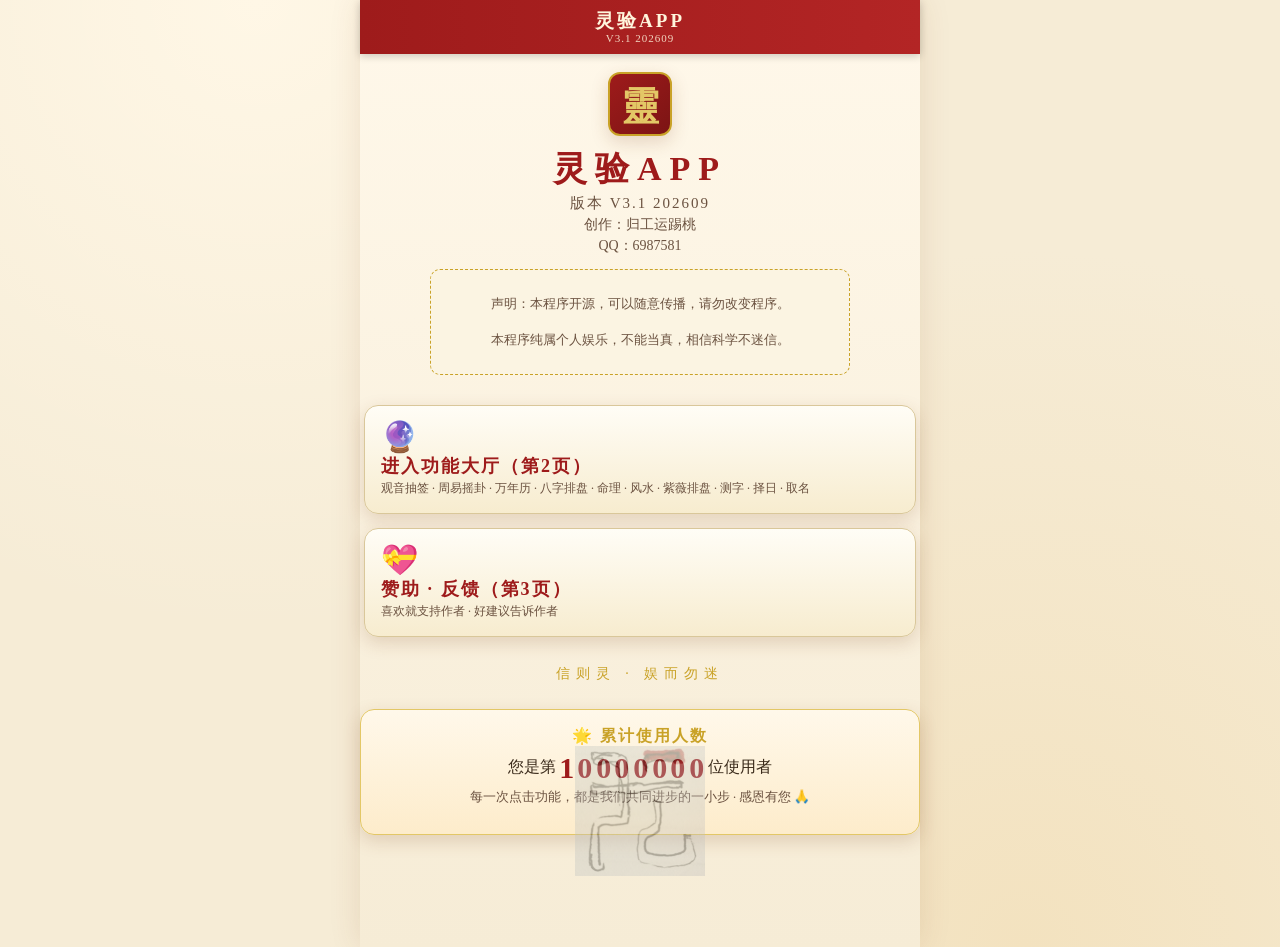
==== lingyan/index.html @ 21f05ee1 "灵验APP" ====
<!DOCTYPE html>
<html lang="zh-CN" data-page-node-id="R9GJBayOviF5pUubC8pe2F">
<head data-page-node-id="6Uo68R7xhlFEXFsrvRFHcG">
  <meta charset="UTF-8" data-page-node-id="VFWRW5Rren2XdkHfxIAUrf" />
  <meta name="viewport" content="width=device-width, initial-scale=1.0, maximum-scale=1.0, user-scalable=no" data-page-node-id="MWIEodSLQfhadAv27OTaqN" />
  <meta name="theme-color" content="#9e1b1b" data-page-node-id="OxRQ9ywtDRUw6JN0R7zweo" />
  <title>灵验APP · V3.1 202609</title>
  <link rel="stylesheet" href="assets/css/style.css" data-page-node-id="58TGpjvWHJhXkTIOGt3rMh" />
  <link rel="stylesheet" href="assets/css/stamp-bg.css" data-page-node-id="0FOnOoLgOIYZCh6yxIAeUY" />
<link rel="manifest" href="manifest.json">
<meta name="apple-mobile-web-app-capable" content="yes">
<meta name="mobile-web-app-capable" content="yes">
<meta name="apple-mobile-web-app-status-bar-style" content="black-translucent">
<meta name="apple-mobile-web-app-title" content="灵验APP">
<link rel="apple-touch-icon" href="apple-touch-icon.png">
<link rel="icon" href="favicon.png">
<meta name="theme-color" content="#9e1b1b">
</head>
<body data-page-node-id="1cqT9sJXPzBuQ4fV6ZqU6h">
  <div id="app" data-page-node-id="w0bhKbccDetU2GNMuxiNX8">
    <!-- 顶部栏 -->
    <header id="topbar" data-page-node-id="QTPLZvcLP59gZkHfVYyPhU">
      <button id="btn-back" class="btn-back" aria-label="返回" data-page-node-id="znnOCNbDF5kJqBuG4AriwX">‹ 首页</button>
      <div class="topbar-title" data-page-node-id="rcVyG1dKrLI74aeJqHBWiJ">
        <span class="app-name" data-page-node-id="Lwgw2lAu8YvbaFnyGyrBWv">灵验APP</span>
        <span class="app-ver" data-page-node-id="qYfrzFxDkhJ73UZtBPTACu">V3.1 202609</span>
      </div>
      <span class="topbar-spacer" data-page-node-id="7UWLnTumS00UWVuah4mVbl"></span>
    </header>

    <!-- ============ 第1页：首页 / 欢迎页 ============ -->
    <section id="page-home" class="page active" data-page-node-id="yDykO1wYJieDZcmb3GIFJP">
      <div class="home-welcome" data-page-node-id="T9jhe5hvxFFjpGbRB9lbx2">
        <div class="home-seal" data-page-node-id="JyhazRlKwOCJ9PaSms2jqp">靈</div>
        <h1 class="home-title" data-page-node-id="hTYe0parPzWaWg6vps5jpE">灵验APP</h1>
        <p class="home-sub" data-page-node-id="bRDsyQHXs0nLHZw2YKUH83">版本 V3.1 202609</p>
        <p class="home-author" data-page-node-id="pCxGq553T61dE8Np5B85FF">创作：归工运踢桃</p>
        <p class="home-qq" data-page-node-id="8eSgHhxBFNz0iCy8DFqilq">QQ：6987581</p>
        <div class="home-declare" data-page-node-id="iaGKZmQmW08c64JDAQdRBy">
          <p data-page-node-id="ZhK1ML0EZtxhJL3t6Wc6qS">声明：本程序开源，可以随意传播，请勿改变程序。</p>
          <p data-page-node-id="KJwkYA55AX0lHpfGJN5MGE">本程序纯属个人娱乐，不能当真，相信科学不迷信。</p>
        </div>
      </div>

      <div class="home-actions" data-page-node-id="sOswnFtYMhvrSzMyBg9xzZ">
        <button class="big-btn" data-page="hall" data-page-node-id="1NEwSWE7yTmHLIFH06ATVR">
          <span class="bi-icon" data-page-node-id="ZUtuKSvglBG01Crw7RzKyO">🔮</span>
          <span class="bi-text" data-page-node-id="zfW38169VWdd5mBGEYueLk">进入功能大厅（第2页）</span>
          <span class="bi-desc" data-page-node-id="4x9xbWj3OpXIDT7hbvaSFX">观音抽签 · 周易摇卦 · 万年历 · 八字排盘 · 命理 · 风水 · 紫薇排盘 · 测字 · 择日 · 取名</span>
        </button>
        <button class="big-btn" data-page="about" data-page-node-id="LWZaIFERmUF5KoCLip0opY">
          <span class="bi-icon" data-page-node-id="Eka0a6GvylUuRH3elQajrc">💝</span>
          <span class="bi-text" data-page-node-id="V1A0edptLRYmAk0CUKdRG7">赞助 · 反馈（第3页）</span>
          <span class="bi-desc" data-page-node-id="5zKRabamvLtjH40RIMyInZ">喜欢就支持作者 · 好建议告诉作者</span>
        </button>
      </div>
      <p class="home-foot" data-page-node-id="8dG4B48IWy4XmrpsNb1UJJ">信则灵 · 娱而勿迷</p>
      <div class="card uc-card" id="user-counter-home-card">
        <div class="uc-title">🌟 累计使用人数</div>
        <p class="uc-line">您是第 <span class="roll" id="user-counter-home">0</span> 位使用者</p>
        <p class="uc-sub">每一次点击功能，都是我们共同进步的一小步 · 感恩有您 🙏</p>
      </div>
    </section>

    <!-- ============ 第2页：功能大厅 ============ -->
    <section id="page-hall" class="page" data-page-node-id="zhTPPxcL50oHXDASWwNcCF">
      <div id="hall-grid" class="hall-grid-wrap" data-page-node-id="scHxRnB09wbIo5mcWAIcU9">
        <h2 class="hall-title" data-page-node-id="gT0vlen4PxiJ81bcIZcXsX">功能大厅</h2>
        <p class="hall-sub" data-page-node-id="PNUTDKL9GlM5X8A30E4sbV">V3.1 202609 · 创作：归工运踢桃</p>
        <div class="module-grid" data-page-node-id="fMLy0oxqVfzO3XU5R0O50x">
          <button class="module-card" data-go="guanyin" data-page-node-id="V14dG7fJ2fdkGEyauIHty3">
            <span class="mc-icon" data-page-node-id="0yOBfL1VRld5Yvs5kLcbN5"><svg viewBox="0 0 64 64" xmlns="http://www.w3.org/2000/svg" aria-label="观音莲花" data-page-node-id="RqegK0XxH9CkRmC2Mni66H"><defs data-page-node-id="85sL1Ig6gy8hGOkoRtZ7te"><radialGradient id="lotusG" cx="50%" cy="50%" r="60%" data-page-node-id="WkyGRfiJmdTjERyiZjH1Rl"><stop offset="0%" stop-color="#ffd1d1" data-page-node-id="6GhZgKqfNhjPH6Bt6LCkYP"/><stop offset="60%" stop-color="#e64141" data-page-node-id="WEDO3zDDY3RNdVGZYJjVyh"/><stop offset="100%" stop-color="#9e1b1b" data-page-node-id="PbO4se13qBwRAwsxJwtRwT"/></radialGradient></defs><!-- 对比底圈，确保在任意卡片背景下都清晰醒目 --><circle cx="32" cy="35" r="29" fill="#fff3e0" stroke="#c9a227" stroke-width="2" data-page-node-id="Mlj3nPpKUWwIOzqaWlprfl"/><!-- 底座荷叶 --><ellipse cx="32" cy="50" rx="22" ry="6" fill="#3a7a3e" stroke="#1f4f23" stroke-width="2" data-page-node-id="0JK6yI5ayAe9Otu6wMkm25"/><!-- 莲花主体（七瓣，深红描边加粗至3） --><g stroke="#7a0d0d" stroke-width="3" stroke-linejoin="round" data-page-node-id="fGFVYJCvhA84aB96Rnbuw6"><path d="M32 46 C20 46 13 36 16 26 C24 31 30 36 32 46 Z" fill="#e23b3b" data-page-node-id="XWuLLnh6j19RdgTSW0mcIR"/><path d="M32 46 C24 48 16 43 14 33 C22 33 29 37 32 46 Z" fill="#e23b3b" data-page-node-id="VvjCL9xPU20WHbuwOzudsE"/><path d="M32 46 C44 46 51 36 48 26 C40 31 34 36 32 46 Z" fill="#e23b3b" data-page-node-id="EkxWCBzKgVUdLvfZdsyHCX"/><path d="M32 46 C40 48 48 43 50 33 C42 33 35 37 32 46 Z" fill="#e23b3b" data-page-node-id="ADpcP0DGD8FDfeFQCJ5f4W"/><path d="M32 46 C25 44 21 34 25 22 C29 28 32 36 32 46 Z" fill="#c0392b" data-page-node-id="ddseiQGcRJm5KBXMi24xbE"/><path d="M32 46 C39 44 43 34 39 22 C35 28 32 36 32 46 Z" fill="#c0392b" data-page-node-id="8MEjpGzgEFx575OTWU6EsE"/><path d="M32 46 C27 42 27 28 32 20 C34 28 34 40 32 46 Z" fill="#a51f1f" data-page-node-id="4kNRca4d95KYsPytRESS2K"/></g><!-- 花心（金点加大更明显） --><circle cx="32" cy="36" r="5" fill="#ffd84a" stroke="#7a5a0d" stroke-width="2" data-page-node-id="g1SX9iwWSm9hx93C93TGFr"/><circle cx="32" cy="36" r="2" fill="#7a0d0d" data-page-node-id="6R1jATMCD5Y7KXfmHkHGcG"/></svg></span>
            <span class="mc-name" data-page-node-id="MptXbu1pRfOGDkjlBSk1MI">观音抽签</span>
            <span class="mc-desc" data-page-node-id="OEJOFKA60QpD7M0V0MNbIo">观音灵签 · 百签诗库</span>
          </button>
          <button class="module-card" data-go="hexagram" data-page-node-id="TkxGqpTVdiVYFGEX6ibfOW">
            <span class="mc-icon" data-page-node-id="r84HKiIS3nV7yYnWUCdTha">☯</span>
            <span class="mc-name" data-page-node-id="258g6nryoMd85Amffkylps">周易摇卦</span>
            <span class="mc-desc" data-page-node-id="OSMsbd0QIlIVlsWKoBQL79">三枚铜钱 · 六爻成卦</span>
          </button>
          <button class="module-card" data-go="calendar" data-page-node-id="KlBSPxKIeBnicHETbV881F">
            <span class="mc-icon" data-page-node-id="ZFUlx4bPybtzeIPzH3UWsp">📅</span>
            <span class="mc-name" data-page-node-id="zgDnPCgsh82HbRa7m3ksK2">万年历·时钟</span>
            <span class="mc-desc" data-page-node-id="0l9jE8Drz7aErjm3Xwx41b">中华万年历 · 北京时 · 黄历</span>
          </button>
          <button class="module-card" data-go="paipan" data-page-node-id="XJm286FsvHsOefqg0bUSsA">
            <span class="mc-icon" data-page-node-id="xOgkzBwppQ3vdPwpAWDXp9">📿</span>
            <span class="mc-name" data-page-node-id="WQRZwjQcisVzFv2Cu0IGdC">八字排盘</span>
            <span class="mc-desc" data-page-node-id="mG3zj4c57fqe7o3BGURQCK">四柱八字 · 五行 · 姓名笔画</span>
          </button>
          <button class="module-card" data-go="bazi" data-page-node-id="J2SAZZHMxpNWb4q8FcndlS">
            <span class="mc-icon" data-page-node-id="TR9xokmOVQBGZClcYQRTZN">📜</span>
            <span class="mc-name" data-page-node-id="BlUzYZU5XqMiEwL8hmCNqa">命理口诀</span>
            <span class="mc-desc" data-page-node-id="9F5u9IaDfcdBoCoj7MJb4H">八字·奇门·相术歌诀</span>
          </button>
          <button class="module-card" data-go="fengshui" data-page-node-id="11OElNxfTAfjPG3yN0AAnH">
            <span class="mc-icon" data-page-node-id="aHzh2c6fFVUWNvtXuEqge2">🏮</span>
            <span class="mc-name" data-page-node-id="8iEuxg5fn21u6zQd6sU2Oq">择日与风水</span>
            <span class="mc-desc" data-page-node-id="1iguCIK9z925MdQKGYZuZm">阳宅·八宅·玄空·克择</span>
          </button>
          <button class="module-card" data-go="ziwei" data-page-node-id="565Lxm55Z1EgzCRQgibHlR">
            <span class="mc-icon" data-page-node-id="ZshWUvZ5NuXPDrCALphsPg">🌟</span>
            <span class="mc-name" data-page-node-id="eYW6DfTuoP6rFFrXw6hMIF">紫薇斗数</span>
            <span class="mc-desc" data-page-node-id="f2HZGJjGfzY1Gbo5r28kpz">十四主星·十二宫·四化</span>
          </button>
          <button class="module-card" data-go="cezi" data-page-node-id="aZL9tPVxnQHGYhk5mRAUoI">
            <span class="mc-icon" data-page-node-id="NiYDS7cEjGXeRxTpw8C56S">🔤</span>
            <span class="mc-name" data-page-node-id="JDLx8uCwMHTglAtjt4Slu7">测字占卜</span>
            <span class="mc-desc" data-page-node-id="WKYmsxMEyD2OPmI53rxR7H">拆字·五行·八法断</span>
          </button>
          <button class="module-card" data-go="luopan" data-page-node-id="zOOEUlEMEXu1MmVPrKVEcC">
            <span class="mc-icon" data-page-node-id="fCQHXmzXDZjFf965FnRZNI"><svg viewBox="0 0 64 64" xmlns="http://www.w3.org/2000/svg" aria-label="罗盘" data-page-node-id="HPvFIgJivIjLsL6AUK39yO"><circle cx="32" cy="32" r="28" fill="#fff3e0" stroke="#c9a227" stroke-width="3" data-page-node-id="ZKWbSNUjTAKgDzl45ArkrZ"/><circle cx="32" cy="32" r="20" fill="none" stroke="#9e1b1b" stroke-width="1.4" data-page-node-id="DEYZMNCGgXpUd0xTIBBbIH"/><line x1="32" y1="6" x2="32" y2="58" stroke="#c9a227" stroke-width="1.2" data-page-node-id="27g9h1nPd1zC047Ga8shZT"/><line x1="6" y1="32" x2="58" y2="32" stroke="#c9a227" stroke-width="1.2" data-page-node-id="zHsdMz9JKzSYHToCXzqdAd"/><polygon points="32,12 28,32 36,32" fill="#c0392b" data-page-node-id="mDhtTAmCV2D47f0loiKtj8"/><polygon points="32,52 28,32 36,32" fill="#2b2b2b" data-page-node-id="VLtr50aiq7OZMDtePyYAF2"/><circle cx="32" cy="32" r="3" fill="#9e1b1b" data-page-node-id="0OeklYplZ4sqhLsEKd6JsQ"/></svg></span>
            <span class="mc-name" data-page-node-id="BmrPQHvLAMW5C4aADWSWrb">罗盘</span>
            <span class="mc-desc" data-page-node-id="fnB9FbA3qvm4hFhBPAwvVu">综合·三合·三元·玄空</span>
          </button>
          <button class="module-card" data-go="luopan-help" data-page-node-id="yIxUIcbTIvqJYp1esTm1ee">
            <span class="mc-icon" data-page-node-id="cNl2BcXvN5bC6xAJt1gqFH">📖</span>
            <span class="mc-name" data-page-node-id="u59qUwaAvidnpF3QtPv7Xo">罗盘说明</span>
            <span class="mc-desc" data-page-node-id="hze9ffsf4w3XJhAgq2HB7f">用法·注意事项·选购</span>
          </button>
          <button class="module-card" data-go="marriage" data-page-node-id="YChpHJxisCdmYNxACATpJo">
            <span class="mc-icon" data-page-node-id="yqTV1LXBzkXGYzLTRltrd9">💑</span>
            <span class="mc-name" data-page-node-id="QRAllBEvzn0mHc93aWB78k">婚配择日</span>
            <span class="mc-desc" data-page-node-id="YzVQVnDOrQ8sh46TaNHuWb">合婚·吉期·克择</span>
          </button>
          <button class="module-card" data-go="babyname" data-page-node-id="5Wc8ghfSFuM8KsGFi9h6cQ">
            <span class="mc-icon" data-page-node-id="YO2BH7JbcamK1SaRnuGhUS">🍼</span>
            <span class="mc-name" data-page-node-id="5ABCVHspjt4TlMmfXfAMRT">宝宝取名</span>
            <span class="mc-desc" data-page-node-id="VyuWAvtWc7rldlQXKFfRtv">八字五行·五格</span>
          </button>
        </div>
        <p class="home-foot" data-page-node-id="V86mrBTIVnFELmjAs9nL1A">信则灵 · 娱而勿迷</p>
      </div>

      <!-- 模块详情（点击卡片后展示） -->
      <div id="hall-modules" hidden data-page-node-id="JOcfpfBnkMoiPE4wCPvX9o">

        <!-- 模块1：观音抽签 -->
        <section id="view-guanyin" class="view" data-page-node-id="IhYAu9zxqspa1Uh5sayvyp">
          <h2 class="view-title" data-page-node-id="XM9CW8l98I2q9e7UXl25GD">观音抽签</h2>
          <button id="btn-author" class="author-lock" title="作者管理（输入密码可导出 / 修改签诗）" data-page-node-id="UfaTuqz9OCjyojnXlzCAD7">🔒 作者</button>
          <div class="guanyin-stage" data-page-node-id="cV7Tm95oPlwCSxkNMCtZ1G">
            <div class="guanyin-figure" id="guanyin-figure" data-page-node-id="utligYXCJpo95Gy6uBdxYR"><!-- 观音画像 --></div>
            <div class="guanyin-tube" data-page-node-id="2BNZOU4LMAXEknaHlo8UCR">
              <div class="tube-canvas" id="tube-canvas" data-page-node-id="4hS4alw7z5soLR7UBZX3Jb"></div>
              <div class="tube-sticks" id="tube-sticks" data-page-node-id="0wicnUAFFX8nTyAyCV4LH2"></div>
            </div>
          </div>
          <div class="guanyin-result" id="guanyin-result" hidden data-page-node-id="lETi8dzlPliI6Lnx9ls553">
            <div class="gr-head" data-page-node-id="fSbul562zFEJmWnkRV5cKv">
              <span class="gr-num" id="gr-num" data-page-node-id="lyoTf18ePKUNxcPcE0aOSW">第 1 签</span>
              <span class="gr-level" id="gr-level" data-page-node-id="qgS17s613WU0u7KIbMgXFJ">上签</span>
              <span class="gr-palace" id="gr-palace" data-page-node-id="5lAHGE1ZZ2ir0gJx7gSLne">子宮</span>
            </div>
            <div class="gr-title" id="gr-title" data-page-node-id="W0DKZ8zzqHiy8jM3AwYGlo"></div>
            <div class="gr-poem" id="gr-poem" data-page-node-id="DiboSnOMvFAvstd67Joy1Q"></div>
            <div class="gr-block" data-page-node-id="raGOe90KEUEM4zACcm50Nw"><span class="gr-label" data-page-node-id="cB3Bwbi9HUwdqFLppouKi3">【诗意】</span><span id="gr-yixiang" data-page-node-id="F0YbzOEVD4JzoWH9LOC5lR"></span></div>
            <div class="gr-block" data-page-node-id="HjPHaX2bWHWadLrfnP94mj"><span class="gr-label" data-page-node-id="DvpMHQlqA9ylmEz8hjz7ck">【解曰】</span><span id="gr-jieyue" data-page-node-id="NTp4EjFbFoRBAGkuEhdAKw"></span></div>
            <div class="gr-block" data-page-node-id="i9xSdl91oyodEpDVuSwo6E"><span class="gr-label" data-page-node-id="15p78f7PSIax4zlU4JdfxL">【典故】</span><span id="gr-allusion" data-page-node-id="nDjvH7yX4fKK88xA3Pt9fW"></span></div>
          </div>
          <div class="guanyin-actions" data-page-node-id="814w0VpN0XmOOQk8F3LlrS">
            <button id="btn-draw" class="btn-primary" data-page-node-id="q5jnIZFreGczFP3st3am7r">🙏 求签（随机出签）</button>
            <button id="btn-guanyin-reset" class="btn-ghost" hidden data-page-node-id="jvvovBWwihR8TE6Tj5qPTl">再求一签</button>
          </div>

          <!-- 作者专属：先输入密码解锁，再导出 / 修改 -->
          <div class="author-login" id="author-login" hidden data-page-node-id="gY0YSjpoFI1V6yHgJDQUQd">
            <span class="al-label" data-page-node-id="JBQRTcwP3zuGXCCoJmmr9K">作者密码</span>
            <input id="author-pwd" type="password" placeholder="请输入作者密码" autocomplete="off" data-page-node-id="C59Q1N7Ya7EkdgIlvx20TO" />
            <button id="btn-author-login" class="btn-primary" data-page-node-id="ul1mJICR0MyA1Ek0TnVbzs">进入</button>
            <button id="btn-author-cancel" class="btn-ghost" data-page-node-id="psPMw9IX3o4NTqbsWPLO9u">取消</button>
            <div class="al-msg" id="author-login-msg" data-page-node-id="nacbqGlztVvMWgbGQYYw3N"></div>
          </div>

          <div class="author-panel" id="author-panel" hidden data-page-node-id="k7u9VhxuRD9y17LK5ma4TG">
            <div class="ap-title" data-page-node-id="IdzZo7oFFVf4fla92BfDs5">🔐 作者管理（签诗库导出 / 修改）</div>
            <div class="ap-row" data-page-node-id="DougucXpax6UmfFqn7zyBt">
              <button id="btn-export-js" class="btn-ghost" data-page-node-id="cVuZsDP3dhNklZi6WDtf2A">导出签诗库(.js)</button>
              <button id="btn-export-json" class="btn-ghost" data-page-node-id="0HlMNmvbt5Mg8sxraNVPmx">导出签诗库(.json)</button>
            </div>
            <div class="ap-divider" data-page-node-id="qvUGA0EHMAx1iAajoE47Sp">— 修改某一签 —</div>
            <div class="ap-row" data-page-node-id="hdtnlP8gcfBChvBhJ26PEr">
              <label data-page-node-id="DEiD7CWE3VZtufR9oyTpAQ">签号</label>
              <select id="edit-num" data-page-node-id="UMoEbontJcK0q8GO25XHLs"></select>
            </div>
            <div class="ap-grid" data-page-node-id="49hwS94fds9Wuk5bwYGAav">
              <div data-page-node-id="wFtZn7NScyXH0RxPY8Vopk"><label data-page-node-id="yH6xCBYtUm9RjIsNgmL8rJ">吉凶</label><input id="edit-level" type="text" data-page-node-id="2p8UYUzt3IHQ5Cl99T3rKE" /></div>
              <div data-page-node-id="CbIhKyPyhxGY6HsyMfcRMS"><label data-page-node-id="J01BidJ2ysf8szNmvh9SaD">宫位</label><input id="edit-palace" type="text" data-page-node-id="tGkv51SvS1gZkpCiUmMgED" /></div>
              <div data-page-node-id="pP7F5mCkQIHRtiyebtnwru"><label data-page-node-id="hrNqsF4WxkQpd5QPCMigVA">标题/典故名</label><input id="edit-title" type="text" data-page-node-id="UQnq4h9rywluSyT7Zd7aJl" /></div>
            </div>
            <div class="ap-row" data-page-node-id="gsEnvf6Z0gHC2uVTc5Oyoo"><label data-page-node-id="vy78dkHAWknHmxi6XNgqcv">签诗（每行一句，共四句）</label></div>
            <textarea id="edit-poem" rows="4"></textarea>
            <div class="ap-row" data-page-node-id="nGyTpyAhJnKyQVmF1INkoi"><label data-page-node-id="ijkcq6ufgWZa5B6rHPWfdk">诗意</label><input id="edit-yixiang" type="text" data-page-node-id="MnwxCtlLXsXWeJ7dOyyQGe" /></div>
            <div class="ap-row" data-page-node-id="vi0jSS0JQm820QV9W9DEY2"><label data-page-node-id="ceAWyNXeop9sTcuEmlPHDD">解曰</label><input id="edit-jieyue" type="text" data-page-node-id="9dvTwlPvEekEvZ5tnJvlsv" /></div>
            <div class="ap-row" data-page-node-id="5zLEkiz0hZMKh6ISZ2Nx5E"><label data-page-node-id="lMVxoDZ7r65L70lkyCZEz1">典故</label><input id="edit-allusion" type="text" data-page-node-id="3ofbvrIVnpfCkt2n6gkLUt" /></div>
            <div class="ap-row" data-page-node-id="6vodcuQ6c4QrkFZ5YbNF3e">
              <button id="btn-save-edit" class="btn-primary" data-page-node-id="BceG4aaUQ0j6U0rGhy5fML">保存此签修改</button>
              <button id="btn-reset-edit" class="btn-ghost" data-page-node-id="rI45xjYpb2gqEbVsf8Tn55">重置全部修改</button>
            </div>
            <div class="ap-msg" id="edit-msg" data-page-node-id="OBOK93yLLC9LdnEQpWTf5r"></div>
            <p class="ap-tip" data-page-node-id="t8ui59xGMvIh2dyjBRw3T0">修改仅保存在本机浏览器（localStorage），不会改动原始程序文件。重新求签即生效。</p>
          </div>

          <p class="hint" data-page-node-id="NN2NoUBbYsriYjSwo0FIrj">点击按钮，随机从签筒跳出一支签，匹配百签诗库。纯属娱乐，切勿当真。</p>
        </section>

        <!-- 模块2：周易摇卦 -->
        <section id="view-hexagram" class="view" data-page-node-id="0GHodpAk1HArp8YXHrT3Zn">
          <h2 class="view-title" data-page-node-id="ZG7vfGQ71LviVCdaGe1Ha8">周易摇卦</h2>
          <div class="hex-top" data-page-node-id="3wo55l08EWSD825VeaavJ1">
            <div class="hex-bagua" id="hex-bagua" data-page-node-id="qxKLMOUtFrBWC7JzMTq5F5"><!-- 八卦图 --></div>
          </div>
          <div class="hex-body" data-page-node-id="porAj5gCHWo82lKaCz3AUw">
            <div class="hex-left" data-page-node-id="sr8Gp2ZUHYbobK3AWyNCR0">
              <p class="hex-subtitle" data-page-node-id="y7CQo1FFYUtpWYw8pcCkJs">摇钱成爻</p>
              <div class="coin-area" id="coin-area" data-page-node-id="uq7abHl5nR0ru8rbLYdVlQ">
                <div class="coin" data-i="0" data-page-node-id="lXNvfP1Gv66e1WVW13LiVm"></div>
                <div class="coin" data-i="1" data-page-node-id="D7NZeBoSrLvZIHeuDbhIwt"></div>
                <div class="coin" data-i="2" data-page-node-id="tkupw4TDekIEA5KOyyzqAw"></div>
              </div>
              <button id="btn-cast" class="btn-primary" data-page-node-id="UzLUIzlxK7cTC2XO2RCGFG">掷铜钱（第 <span id="cast-count" data-page-node-id="62kR0Sa6KlrWbNtQIFCthY">1</span>/6 爻）</button>
              <p class="hex-castinfo" id="cast-info" data-page-node-id="0IEcmJQiY29pgLOcTxBZs5">已得 0 爻</p>
            </div>
            <div class="hex-right" data-page-node-id="5f6KQTsvOGx8U0jen1ma30">
              <p class="hex-subtitle" data-page-node-id="WN8CqMV245LHgN1O40ZFG4">本卦（自下而上）</p>
              <div class="hex-draw" id="hex-draw" data-page-node-id="ihA1EG2FJAGjGMIM0EcO3t"><!-- 逐爻绘制 --></div>
            </div>
          </div>
          <div class="hex-result" id="hex-result" hidden data-page-node-id="u0QvJ76Gvg2aL5X2VGuHtU">
            <div class="hr-head" data-page-node-id="4FGOEPKXkC1XjccPOlZh2t">
              <span class="hr-name" id="hr-name" data-page-node-id="vFgW2mpbZCA9MwCAdvga1e"></span>
              <span class="hr-code" id="hr-code" data-page-node-id="ffr4wDMcKaT8sEghNFNANW"></span>
            </div>
            <div class="hr-guaci" data-page-node-id="Edvo0GgUuiiK6gVuG8hOTf"><span class="gr-label" data-page-node-id="RPtcPwWDVqhSkUmN0kODQi">【卦辞】</span><span id="hr-guaci" data-page-node-id="q4vmoMI2JpWAyXgprCyMDo"></span></div>
            <div class="hr-yao" id="hr-yao" data-page-node-id="Bm94jHsRCu9UGjkFrdqBbh"></div>
            <div class="hr-baihua" id="hr-baihua" data-page-node-id="5OfLYUneNrB6DrdOiOtUjI"></div>
          </div>
          <div class="hex-actions" data-page-node-id="KBuVpJzUQK39p6GHUFJFEA">
            <button id="btn-hex-reset" class="btn-ghost" hidden data-page-node-id="vYO982EqTqrHptjDgdT1BW">重新摇卦</button>
          </div>
          <p class="hint" data-page-node-id="QZTfh1zbW4ZpMYL09ZPzQp">每掷一次得 1 爻，自下而上共 6 爻成一卦，自动匹配六十四卦释义。娱乐参考。</p>
        </section>

        <!-- 模块3：万年历·时钟 -->
        <section id="view-calendar" class="view" data-page-node-id="LZNwxz06moZniPV2pLch1j">
          <h2 class="view-title" data-page-node-id="CAvwhxDRTPgqAnGGv76QZb">万年历 · 数字时钟</h2>
          <div class="clock-card" data-page-node-id="TeuyubaWMR2wjjiSoCGKkX">
            <div class="clock-time" id="clock-time" data-page-node-id="uZxZgeWV3KH826SIVrHwFa">--:--:--</div>
            <div class="clock-date" id="clock-date" data-page-node-id="Ol6LGJG2GEGgC6p4OlFOFO">----年--月--日</div>
            <div class="clock-week" id="clock-week" data-page-node-id="ZZlA6QvPVOQcT2KzAN0g7A"></div>
            <div class="clock-beijing" id="clock-beijing" data-page-node-id="piFSu5NLoScW3fUALh44Oo">北京时间</div>
            <div class="clock-set" data-page-node-id="u1RDMgRmHHWDfMHAyVtC78">
              <label class="switch" data-page-node-id="tRlMcKlnu1RMmw8yBZiuqn">
                <input type="checkbox" id="clock-auto" checked data-page-node-id="uUlyJEgwIohr4PDtMX5eV7" />
                <span data-page-node-id="BtzAK3IUpe5R89AmeU4ydN">自动对准北京时间</span>
              </label>
              <div id="clock-manual" class="clock-manual" hidden data-page-node-id="kAE07tZJ4T7zCIv8nyrIv1">
                <input type="datetime-local" id="clock-input" data-page-node-id="3juuEkPQ5Js1jaxVpjdgqo" />
                <button id="btn-clock-apply" class="btn-ghost" data-page-node-id="jpBSTkx9ovFjrPEUF9pAG7">应用手动时间</button>
              </div>
            </div>
          </div>

          <div class="cal-card" data-page-node-id="VlBVihRjGqau1DIgcnMTSE">
            <div class="cal-head" data-page-node-id="nsFe0L61IgIFnb3Z3hYQsZ">
              <button id="cal-prev" class="btn-circle" data-page-node-id="HiWmK1aZBZAXNGvk4Cqaqo">‹</button>
              <div class="cal-title" id="cal-title" data-page-node-id="QVoy0VNijDWgeAKejj4DuJ">----年--月</div>
              <button id="cal-next" class="btn-circle" data-page-node-id="E0urRTiC2IE4ZI3gN5EFI0">›</button>
            </div>
            <div class="cal-weekdays" data-page-node-id="xFJ50hJ95x9El7mFlHP45B">
              <span data-page-node-id="O1FJzwsrYqZ5E8umubEOpr">日</span><span data-page-node-id="QGKJxZywqioL9wKU4bZHiF">一</span><span data-page-node-id="rbAbCgZSlBYGlcjdqkhVH7">二</span><span data-page-node-id="D2VIm4r6wfIR7yqwBCB5uC">三</span><span data-page-node-id="pz14sL6Ihcc8n0VSj287B9">四</span><span data-page-node-id="5zQ3rkvaiuoVAb6qnGonBn">五</span><span data-page-node-id="yFveDBBlSswNIVpTHFJUjM">六</span>
            </div>
            <div class="cal-grid" id="cal-grid" data-page-node-id="F8eXxCHW323pbLTW8dl66U"></div>
            <div class="cal-detail huangli" id="cal-detail" data-page-node-id="dMhGCeresLQsJqYyjunGqZ">点击某一天，查看当日黄历（宜 / 忌 / 冲煞 / 方位）</div>
            <button id="cal-today" class="btn-ghost" data-page-node-id="qpz7C8ugC9hqw8OCtok2Od">回到今天</button>
          </div>
        </section>

        <!-- 模块：八字排盘（新增） -->
        <section id="view-paipan" class="view" data-page-node-id="AzCDWIuFF4RH2oZ1IicQx5">
          <h2 class="view-title" data-page-node-id="JLDiDC9BRsdF44aU1zbWZ8">八字排盘 · AI测算</h2>
          <div class="paipan-form" data-page-node-id="MMq1gAGY0F0G6YEglHHvXo">
            <div class="pp-row" data-page-node-id="iDOrXrD2Xat61DAJBTXk9f">
              <label data-page-node-id="t5SDmFN9HQlYQ5wupOqaI5">姓名</label>
              <input id="pp-name" type="text" placeholder="请输入姓名，如：归工运" maxlength="12" data-page-node-id="dk6GGv2GHWymCrG2nqSJy9" />
            </div>
            <div class="pp-row" data-page-node-id="roRbEhfjpOja14Vk2iQGAp">
              <label data-page-node-id="9R3xgvjgUIOwwulrWwzdsh">出生时间</label>
              <input id="pp-birth" type="datetime-local" data-page-node-id="xXjO8PXaHSXkbYSTLtRuOk" />
            </div>
            <div class="pp-row" data-page-node-id="4aMN6HOkOsUqUfVKEiGjL5">
              <label data-page-node-id="e9J1WeADdtEnpWBJgPLhir">性别</label>
              <select id="pp-sex" data-page-node-id="164tjYM8Z75J3ErkMDPIg7">
                <option value="男" data-page-node-id="kAApGTAmb41GZYBcACZgWU">男</option>
                <option value="女" data-page-node-id="lFDDJHSfYTrT5T1Ie0Xcyb">女</option>
              </select>
            </div>
            <button id="pp-go" class="btn-primary" data-page-node-id="5OWQEuOQSfjFtd1nociwSP">🔮 AI 测算</button>
          </div>
          <div class="paipan-result" id="pp-result" hidden data-page-node-id="1UspnKWbGalPPAwPOqRm8G"></div>
          <p class="hint" data-page-node-id="eUIZCvfoQmwO2X9WcSDtfT">四柱八字依据出生时间推算，姓名笔画由输入字逐字统计。结果仅供娱乐参考，请相信科学、不迷信。</p>
        </section>

        <!-- 模块4：命理口诀 -->
        <section id="view-bazi" class="view" data-page-node-id="xEC0uEtup9d5cItcjZ2mqC">
          <h2 class="view-title" data-page-node-id="jgrGwYhykCfcZYgzwrKbVD">命理口诀歌诀</h2>
          <div class="tabs" id="bazi-tabs" data-page-node-id="lpQiBEXMV0gwKoQST9IhEH"></div>
          <div class="tab-body" id="bazi-body" data-page-node-id="fEzXo5XjVWi0y8HdGGabHt"></div>
          <p class="hint" data-page-node-id="4RlNDe8RLYtwPEdZClHY48">本栏目为传统术数口诀收藏，仅供文化娱乐参考，请相信科学、不迷信。</p>
        </section>

        <!-- 模块5：择日与风水 -->
        <section id="view-fengshui" class="view" data-page-node-id="ODhumYtF0ey99UFCz7jFrv">
          <h2 class="view-title" data-page-node-id="C2GkAusfp11CDmimB0wl0n">择日与风水</h2>
          <div class="tabs" id="fengshui-tabs" data-page-node-id="dSYRAm98U9tuNNuFMB8Pzq"></div>
          <div class="tab-body" id="fengshui-body" data-page-node-id="hVgo1qZKYy4m4owNH7Z7vG"></div>
          <p class="hint" data-page-node-id="JRTO3MUGmbIf84LR03CzHH">本栏目为阳宅风水传统歌诀收藏，仅供文化娱乐参考，请相信科学、不迷信。</p>
        </section>

        <!-- 模块6：紫薇斗数排盘 -->
        <section id="view-ziwei" class="view" data-page-node-id="eLhHzeLCOAPeKAxinXSe5v">
          <h2 class="view-title" data-page-node-id="QRqGm7gV23HrPCYzBdhg9N">紫薇斗数 · 排盘</h2>
          <div class="paipan-form" data-page-node-id="zGHtuOQxifnwcz11cjoNVW">
            <div class="pp-row" data-page-node-id="m6163r51nhLjvF41WnwLDL">
              <label data-page-node-id="ZRGxSGxOiabeJLANGGl0IK">姓名</label>
              <input id="zw-name" type="text" placeholder="请输入姓名，如：归工运" maxlength="12" data-page-node-id="LInEUG5CmrLChzfRIALWAR" />
            </div>
            <div class="pp-row" data-page-node-id="ruNGzZIWQQ10aM5GmD1Mol">
              <label data-page-node-id="M0Ncpiv3QQfBE5c60uDjEq">性别</label>
              <select id="zw-sex" data-page-node-id="7AmopU3vZFWmq5q3tHA20p">
                <option value="男" data-page-node-id="63ENBHbL2WeZF1uc9LnofN">男</option>
                <option value="女" data-page-node-id="0ebHAcs6FRI6elfHnNByEi">女</option>
              </select>
            </div>
            <div class="pp-row" data-page-node-id="rrRNcwPYJF9om2IPOxedp9">
              <label data-page-node-id="0aOTlCfzCW1B7QNhgMUCih">出生时间</label>
              <input id="zw-birth" type="datetime-local" data-page-node-id="wM6ctHtyxbS7Zh25jEnTxV" />
            </div>
            <button id="zw-go" class="btn-primary" data-page-node-id="ugGknOA8V1wBobisSkPj8i">🔮 紫微排盘</button>
          </div>
          <div class="paipan-result" id="zw-result" hidden data-page-node-id="OztA1WvVKO3EQRFPAdGsFF"></div>
          <p class="hint" data-page-node-id="yzVBYSMYhpou1N1E0hExkY">依据传统安星诀排盘：定命宫、起五行局、布十四主星、飞年干四化。仅供文化娱乐参考，请相信科学、不迷信。</p>
        </section>

        <!-- 模块7：测字占卜 -->
        <section id="view-cezi" class="view" data-page-node-id="2LXCYfLDDEtRBmrhnRlbOK">
          <h2 class="view-title" data-page-node-id="xHcml8iBAR739B3TvnUdXC">测字占卜</h2>
          <div class="paipan-form" data-page-node-id="mFmBeidJJ8B2J6P6yz4kJs">
            <div class="pp-row" data-page-node-id="LGiAuhkcEDZe249gToI8AF">
              <label data-page-node-id="IbwDQPebmMBCo8HxdzCRrX">所测之字</label>
              <input id="cz-char" type="text" placeholder="请写一个汉字，如：福" maxlength="2" data-page-node-id="js6GqCZYPwh0a1sdTlarXx" />
            </div>
            <button id="cz-go" class="btn-primary" data-page-node-id="HTOEpX3u4yL4ZRRpJf58L2">🔮 拆字测算</button>
          </div>
          <div class="paipan-result" id="cz-result" hidden data-page-node-id="1EtiGFuhH9OuyqXPL99sR2"></div>
          <p class="hint" data-page-node-id="UsfBajJ03TYiUNcDI0hwss">古典测字以「观梅、装头、接脚、穿心、包笼、破解、添笔、减笔」八法析象。仅供文化娱乐参考，请相信科学、不迷信。</p>
        </section>

        <!-- 模块8：罗盘 -->
        <section id="view-luopan" class="view" data-page-node-id="77d40LisvoiVA1NcL6rejx">
          <h2 class="view-title" data-page-node-id="4Fmawyg0wPdkQR49Ok3QMm">罗盘</h2>
          <div class="lp-wrap" id="lp-wrap" data-page-node-id="4h8dnCbcT5eS9SKmxvqGnU"><!-- 罗盘由 module-luopan.js 注入 --></div>
        </section>

        <!-- 模块9：罗盘说明 -->
        <section id="view-luopan-help" class="view" data-page-node-id="kD8PKGZQCjBH6AR3ntn3IJ">
          <h2 class="view-title" data-page-node-id="SmgMPosnW1EnUBkwPb0ntT">罗盘说明</h2>
          <div class="lphelp-wrap" id="lphelp-wrap" data-page-node-id="LbHVgpNH4gQzj7KG5S6fQY"><!-- 由 module-luopan-help.js 注入 --></div>
        </section>

        <!-- 模块10：婚配择日 -->
        <section id="view-marriage" class="view" data-page-node-id="CpqVPQYXR2mdzBaCJBeCNa">
          <div class="marriage-wrap" id="marriage-wrap" data-page-node-id="DQqQVGX8vIOQvCOqflsO4t"><!-- 由 module-marriage.js 注入 --></div>
        </section>

        <!-- 模块11：宝宝取名 -->
        <section id="view-babyname" class="view" data-page-node-id="keqCNzvbjilJ2uHMUD5P0F">
          <div class="babyname-wrap" id="babyname-wrap" data-page-node-id="WLsCbNHM3E0DtbVVTXHZT7"><!-- 由 module-babyname.js 注入 --></div>
        </section>

      </div>
    </section>

    <!-- ============ 第3页：赞助 · 反馈 ============ -->
    <section id="page-about" class="page" data-page-node-id="ID4xFuT40AS6OMnIDiyLsV">
      <h2 class="view-title" data-page-node-id="BfFaIosgOI8FVmGAe2Xx8A">赞助 · 反馈</h2>

      <!-- 喜欢赞助支持（引用儿童AI伴读精灵） -->
      <div class="card" data-page-node-id="Q9inFls4Dmx4tjEVj5wsfG">
        <div class="elf" data-page-node-id="bTYyAISXaYuzdJ1CoYpRjy">💝</div>
        <p style="font-size:15px;line-height:2" data-page-node-id="07b10MKHkA5Y31rbLPIkas">
          如果这个小应用给你带来了乐趣，欢迎请作者喝杯茶～<br data-page-node-id="C0Z1E4T91rJdquI5AXDGBE">
          你的支持是作者继续做免费开源小工具的最大动力！
        </p>
      </div>
      <div class="card" data-page-node-id="A20e7NawzN7iklCCVWDXny">
        <h2 data-page-node-id="7MKCFwAG70pceMzdu0Q3Ie">选择心意金额</h2>
        <div class="row" id="sponsor-amounts" data-page-node-id="xw2XfLh1kT2dCeWuD47pDP">
          <button class="btn ghost amt" data-v="1" data-page-node-id="CdttL9NpnHeXzywTzM3ykp">¥1</button>
          <button class="btn ghost amt" data-v="5" data-page-node-id="EertTFoPwMWovy3ZemgYkq">¥5</button>
          <button class="btn ghost amt" data-v="10" data-page-node-id="n0bhwMMBiatlEQWXjH2afU">¥10</button>
          <button class="btn ghost amt" data-v="50" data-page-node-id="JUuyb6thzxVcSLDAy3nu1d">¥50</button>
          <button class="btn ghost amt" data-v="100" data-page-node-id="n6gSrCq2hJBDl0pxsLDZ4q">¥100</button>
        </div>
        <div class="row" style="margin-top:14px;align-items:center" data-page-node-id="CeiOmah2WYluJFyJUJEaYa">
          <label style="margin:0;white-space:nowrap" data-page-node-id="IVKjmoTYvn5etT7WBR3ar8">自定义</label>
          <input type="number" id="sponsor-custom" min="1" max="100" placeholder="1~100 元" style="flex:1" data-page-node-id="QQvk6gyOorJ6o4jLivASp9">
          <span data-page-node-id="ibRgPJbAHuKD6VoMHYKOrP">元</span>
        </div>
        <button class="btn big" id="sponsor-go" style="margin-top:16px" data-page-node-id="8LllO9CR94XZDANJNGbB9F">💝 表达心意</button>
        <div class="msg" id="sponsor-msg" data-page-node-id="QhAhsmzXWWo1PH93TeQsBA"></div>
      </div>
      <div class="card" style="text-align:center" data-page-node-id="2CbwUBtHOTBmRDdtM9R4H1">
        <h2 data-page-node-id="ixAaBS7u9nIIwqSvpYHhwp">微信扫码赞助</h2>
        <p style="font-size:14px" data-page-node-id="IpjhTzOfXUV7ghLFC2H5cp">用微信扫一扫，直接付款给作者（金额自填，1~100 元）</p>
        <img id="sponsor-qr" alt="微信支付收款码" style="width:200px;max-width:70%;border:1px solid #e3c766;border-radius:8px;margin:8px 0" data-page-node-id="GHle7dwEXnQaPuCajUY1ca" />
        <p class="sub" data-page-node-id="XaufrP0G1bNcDjKE5Sa31J">收款人：归工运踢桃　|　微信支付</p>
        <div class="row" style="margin-top:12px" data-page-node-id="wDbcLOj6UPu32Y3UFCCuAv">
          <button class="btn blue" id="sponsor-qq" data-page-node-id="Vj7SMFVmO7Fe4BrebxPsjL">复制 QQ：6987581</button>
          <button class="btn green" id="sponsor-mail" data-page-node-id="bzs9pfOpAeXEsnf3RKEZkj">复制邮箱</button>
        </div>
        <p class="sub" style="margin-top:8px" data-page-node-id="vd69NxHxr16pmRum9X8JtS">QQ：6987581　|　QQ邮箱：6987581@qq.com<br data-page-node-id="z8UnP7JJIIJxZaKlB8x3Q2">也可加 QQ 联系作者，备注「灵验APP赞助」</p>
      </div>

      <!-- 问题建议反馈 -->
      <div class="card" data-page-node-id="tIxOR0uoSgw6TAWmI3OiCq">
        <h2 data-page-node-id="5Pk03uwtWA5SCD80s6NmBF">把好建议发给作者</h2>
        <p style="font-size:14px" data-page-node-id="YCAfPLce4wNXxvMVV2JVC8">使用中遇到问题，或有好想法、好建议，都欢迎告诉作者，软件会越做越好～</p>
        <label data-page-node-id="mGQ1gsjrZvd5RCApp6cQ9E">反馈类型</label>
        <div class="row" id="fb-types" data-page-node-id="xgTN6uGRYFQi2F47HnF3Nh">
          <button class="btn ghost fbt active" data-v="建议" data-page-node-id="EPFR9bXCjFEXDeX07WasFR">💡 好建议</button>
          <button class="btn ghost fbt" data-v="问题" data-page-node-id="BokjBwlhAaYXB21DKISyrq">🐛 有问题</button>
          <button class="btn ghost fbt" data-v="其他" data-page-node-id="xpu6d5KcmOAg0fxFWvb9Dg">💬 其他</button>
        </div>
        <label style="margin-top:10px" data-page-node-id="gRGVRZU9eAveuraDtQYWQj">反馈内容</label>
        <textarea id="fb-text" rows="4" placeholder="说说你的想法或遇到的问题…"></textarea>
        <button class="btn big" id="fb-submit" style="margin-top:12px" data-page-node-id="Hp9KoOXeDucMviyFR5Usx9">📨 提交反馈</button>
        <p class="sub" style="margin-top:10px" data-page-node-id="PTDEJ6bdGTgeRrtYKz4rWH">QQ：6987581　|　QQ邮箱：6987581@qq.com<br data-page-node-id="4pLVKyZBPyBHZ7Cg3nwNNY">也可以点下面的按钮直接写邮件（需联网）：</p>
        <div class="row" style="margin-top:8px" data-page-node-id="DIkXzIOlXj4Bb1fedFxwVe">
          <a class="btn ghost" style="flex:1;text-align:center;text-decoration:none" href="mailto:6987581@qq.com?subject=灵验APP-问题反馈" data-page-node-id="hruQueEUgxa1MLBG8QiBOS">✉️ 写邮件给作者</a>
        </div>
      </div>
      <div class="card" data-page-node-id="GC0ZVxPL62MIsCGLaSeXcM">
        <h2 data-page-node-id="XXWAoErsfBH19HrYbnyV14">我的反馈记录</h2>
        <div id="fb-list" class="log" data-page-node-id="A7KgOIEQ6OB36mTtuipbkz"></div>
      </div>

      <!-- 累计使用者滚动计数 -->
      <div class="card uc-card" id="user-counter-card">
        <div class="uc-title">🌟 累计使用人数</div>
        <p class="uc-line">您是第 <span class="roll" id="user-counter">0</span> 位使用者</p>
        <p class="uc-sub">每一次点击功能，都是我们共同进步的一小步 · 感恩有您 🙏</p>
      </div>
    </section>

  </div>

  <!-- 数据层 -->
  <script src="assets/js/data-guanyin.js"></script>
  <script src="assets/js/data-hexagram.js"></script>
  <script src="assets/js/data-mnemonics.js"></script>
  <!-- BASE64 内嵌图片（无外部文件依赖，由 gen-image-b64.py / gen-coin-b64.js 生成） -->
  <script src="assets/js/guanyin-image.js"></script>
  <script src="assets/js/qr-image.js"></script>
  <script src="assets/js/coin-images.js"></script>
  <!-- 实物罗盘照片（BASE64 JPEG，内嵌至 luopan-real.js；由 module-luopan.js 在选项卡"实物罗盘"使用） -->
  <script src="assets/js/luopan-real.js"></script>
  <!-- 农历库（lunar-javascript，离线可用） -->
  <script src="assets/js/lib/lunar.js"></script>
  <!-- 汉字笔画库（cnchar，离线可用） -->
  <script src="assets/js/lib/cnchar.min.js"></script>
  <!-- 公历/农历日期选择器（婚配择日、宝宝取名复用） -->
  <script src="assets/js/lib/date-picker.js"></script>
  <!-- 滚动计数工具（累计使用者 / 婚配择日计数） -->
  <script src="assets/js/lib/counter.js"></script>
  <!-- 模块逻辑 -->
  <script src="assets/js/module-guanyin.js"></script>
  <script src="assets/js/module-hexagram.js"></script>
  <script src="assets/js/module-calendar.js"></script>
  <script src="assets/js/module-paipan.js"></script>
  <script src="assets/js/module-mnemonics.js"></script>
  <script src="assets/js/module-ziwei.js"></script>
  <script src="assets/js/module-cezi.js"></script>
  <script src="assets/js/module-luopan.js"></script>
  <script src="assets/js/module-luopan-help.js"></script>
  <script src="assets/js/module-marriage.js"></script>
  <script src="assets/js/module-babyname.js"></script>
  <script src="assets/js/main.js"></script>
<script>
if ('serviceWorker' in navigator) {
  window.addEventListener('load', function () {
    navigator.serviceWorker.register('./sw.js').catch(function () {});
  });
}
</script>
</body>
</html>
---- lingyan/assets/css/style.css ----
:root{
  --red:#9e1b1b;
  --red-bright:#c0392b;
  --gold:#c9a227;
  --gold-light:#e3c766;
  --paper:#f6ecd6;
  --paper-2:#fbf4e2;
  --ink:#3a2a1a;
  --ink-soft:#6b5240;
  --line:#d9c79a;
  --shadow:0 6px 18px rgba(120,60,20,.18);
}
*{box-sizing:border-box;-webkit-tap-highlight-color:transparent;}
html,body{margin:0;padding:0;}
body{
  font-family:"KaiTi","STKaiti","Kaiti SC","Songti SC",serif;
  background:
    radial-gradient(circle at 20% 0%, #fff7e6 0%, transparent 45%),
    radial-gradient(circle at 80% 100%, #f3e2bf 0%, transparent 50%),
    var(--paper);
  color:var(--ink);
  min-height:100vh;
}
#app{max-width:560px;margin:0 auto;min-height:100vh;display:flex;flex-direction:column;
  background:linear-gradient(180deg,#fff8ea 0%,#f6ecd6 100%);
  box-shadow:0 0 30px rgba(120,60,20,.12);}

/* 顶部栏 */
#topbar{display:flex;align-items:center;gap:8px;padding:10px 14px;
  background:linear-gradient(90deg,var(--red) 0%,#b32525 100%);color:#fff5dc;
  position:sticky;top:0;z-index:20;box-shadow:0 2px 8px rgba(0,0,0,.2);}
.btn-back{background:rgba(255,255,255,.15);border:1px solid rgba(255,255,255,.4);
  color:#fff5dc;border-radius:18px;padding:5px 12px;font-size:14px;cursor:pointer;font-family:inherit;}
.btn-back:hover{background:rgba(255,255,255,.28);}
.topbar-title{display:flex;flex-direction:column;line-height:1.15;text-align:center;flex:1;}
.app-name{font-size:19px;font-weight:700;letter-spacing:3px;}
.app-ver{font-size:11px;opacity:.85;letter-spacing:1px;}
.topbar-spacer{width:62px;}

/* 视图切换 */
.view{display:none;flex:1;padding:16px 16px 30px;animation:fade .35s ease;position:relative;}
.view.active{display:block;}
@keyframes fade{from{opacity:0;transform:translateY(6px);}to{opacity:1;transform:none;}}
.view-title{text-align:center;color:var(--red);font-size:22px;letter-spacing:4px;
  margin:4px 0 16px;position:relative;}
.view-title::after{content:"";display:block;width:60px;height:3px;margin:8px auto 0;
  background:linear-gradient(90deg,transparent,var(--gold),transparent);border-radius:2px;}

/* ===== 首页 ===== */
.home-welcome{text-align:center;padding:18px 10px 8px;}
.home-seal{width:64px;height:64px;margin:0 auto 10px;border-radius:12px;
  background:linear-gradient(135deg,var(--red),#7c1414);color:var(--gold-light);
  font-size:38px;line-height:64px;font-weight:700;box-shadow:var(--shadow);
  border:2px solid var(--gold);}
.home-title{font-size:34px;letter-spacing:8px;margin:6px 0 2px;color:var(--red);}
.home-sub{margin:2px 0;color:var(--ink-soft);font-size:15px;letter-spacing:2px;}
.home-author,.home-qq{margin:3px 0;font-size:14px;color:var(--ink-soft);}
.home-declare{margin:14px auto 4px;max-width:420px;background:var(--paper-2);
  border:1px dashed var(--gold);border-radius:10px;padding:10px 14px;font-size:13px;color:var(--ink-soft);line-height:1.7;}
.home-modtitle{text-align:center;color:var(--gold);letter-spacing:4px;margin:22px 0 14px;font-size:18px;}
.module-grid{display:grid;grid-template-columns:repeat(2,1fr);gap:12px;}
.module-card{display:flex;flex-direction:column;align-items:center;gap:4px;
  background:linear-gradient(180deg,#fffdf6,#f7eccf);border:2px solid var(--gold);
  border-radius:14px;padding:16px 8px;cursor:pointer;font-family:inherit;
  box-shadow:var(--shadow);transition:transform .12s,box-shadow .12s;}
.module-card:hover{transform:translateY(-3px);box-shadow:0 10px 22px rgba(120,60,20,.25);}
.module-card:active{transform:scale(.97);}
.mc-icon{font-size:34px;line-height:1;width:44px;height:44px;display:flex;align-items:center;justify-content:center;}
.mc-icon svg{width:44px;height:44px;display:block;filter:drop-shadow(0 1px 2px rgba(120,30,20,.25));}
.mc-name{font-size:18px;color:var(--red);letter-spacing:2px;font-weight:700;}
.mc-desc{font-size:11px;color:var(--ink-soft);}
.home-foot{text-align:center;color:var(--gold);letter-spacing:6px;margin-top:22px;font-size:14px;}

/* ===== 通用按钮 ===== */
.btn-primary{display:block;width:100%;margin:14px 0 6px;padding:13px;border:none;border-radius:12px;
  background:linear-gradient(90deg,var(--red),var(--red-bright));color:#fff5dc;
  font-size:17px;letter-spacing:2px;font-family:inherit;cursor:pointer;box-shadow:var(--shadow);}
.btn-primary:hover{filter:brightness(1.06);}
.btn-primary:active{transform:scale(.98);}
.btn-ghost{margin:8px 0;padding:9px 16px;border:1px solid var(--red);background:transparent;
  color:var(--red);border-radius:20px;font-size:14px;font-family:inherit;cursor:pointer;}
.btn-ghost:hover{background:rgba(158,27,27,.08);}
.btn-circle{width:38px;height:38px;border-radius:50%;border:1px solid var(--red);
  background:var(--paper-2);color:var(--red);font-size:20px;cursor:pointer;font-family:inherit;}
.btn-circle:hover{background:#fff;}
.hint{font-size:12px;color:var(--ink-soft);text-align:center;line-height:1.6;margin-top:10px;}

/* ===== 模块1 观音 ===== */
/* 舞台：朦胧观音背景 + 清晰前景，签筒/按钮永远在最上层 */
.guanyin-stage{position:relative;display:flex;flex-direction:column;align-items:center;gap:10px;
  margin-bottom:8px;padding:14px 12px;border-radius:16px;overflow:hidden;
  background:linear-gradient(180deg, rgba(255,245,220,.6), rgba(255,255,255,.42));}
.guanyin-stage::before{content:"";position:absolute;inset:0;pointer-events:none;z-index:0;
  background:var(--guanyin-bg, none) center/cover no-repeat;
  filter:blur(14px) brightness(.92);opacity:.16;}
.guanyin-figure{position:relative;z-index:1;width:min(52vw,230px);}
.guanyin-img{width:100%;height:auto;display:block;background:#fff8ea;border:3px solid #fff5dc;
  border-radius:12px;box-shadow:0 8px 22px rgba(0,0,0,.3);}
.guanyin-tube{position:relative;z-index:1;width:96px;height:170px;display:flex;flex-direction:column;align-items:center;}
.tube-canvas{position:absolute;inset:0;z-index:0;}
.tube-canvas svg{width:100%;height:100%;display:block;overflow:visible;}
.tube-sticks{display:none;/* 改为SVG内嵌签枝，隐藏DOM签枝层 */}
.tube-stick{width:5px;height:30px;background:linear-gradient(180deg,#e9d9a8,#cdb277);border-radius:2px;box-shadow:0 1px 1px rgba(0,0,0,.2);}
.tube-body{width:72px;flex:1;background:linear-gradient(90deg,#b3262a,#e0533f,#b3262a);
  border-radius:8px 8px 4px 4px;box-shadow:inset 0 0 8px rgba(0,0,0,.3);position:relative;}
.tube-body::before{content:"";position:absolute;top:8px;left:8px;right:8px;height:18px;
  background:repeating-linear-gradient(90deg,transparent,transparent 4px,rgba(255,255,255,.25) 4px,rgba(255,255,255,.25) 5px);border-radius:3px;}
.tube-base{width:84px;height:12px;background:linear-gradient(90deg,#7c1414,#a31e1e);border-radius:0 0 8px 8px;}
.popped-stick{position:absolute;top:-82px;left:50%;transform:translateX(-50%);z-index:3;
  width:18px;height:80px;background:linear-gradient(180deg,#f3e3b0,#d8bd7e);
  border:1px solid #b89a4e;border-radius:4px;box-shadow:0 2px 5px rgba(0,0,0,.35);
  display:flex;align-items:center;justify-content:center;animation:pop .6s ease;}
.stick-num{font-size:13px;font-weight:800;color:#9e1b1b;line-height:1;letter-spacing:0;
  text-shadow:0 1px 1px rgba(255,255,255,.6);}
@keyframes pop{0%{top:-30px;opacity:.2;}60%{top:-98px;}100%{top:-82px;opacity:1;}}
.guanyin-result{position:relative;z-index:1;background:var(--paper-2);border:1.5px solid var(--line);border-radius:12px;
  padding:14px;margin-top:10px;box-shadow:var(--shadow);}
.gr-head{display:flex;gap:8px;align-items:center;justify-content:center;margin-bottom:6px;}
.gr-num{font-size:18px;color:var(--red);font-weight:700;}
.gr-level{padding:2px 10px;border-radius:12px;background:var(--red);color:#fff5dc;font-size:13px;}
.gr-palace{font-size:13px;color:var(--ink-soft);}
.gr-title{text-align:center;font-size:17px;color:var(--gold);margin:6px 0 10px;letter-spacing:2px;
  text-shadow:0 1px 2px rgba(255,255,255,.7);}
.gr-poem{display:flex;flex-direction:column;gap:4px;align-items:center;font-size:18px;
  color:var(--ink);line-height:1.5;margin-bottom:10px;letter-spacing:1px;
  text-shadow:0 1px 2px rgba(255,255,255,.65);}
.gr-block{font-size:14px;line-height:1.7;color:var(--ink-soft);margin:6px 0;}
.gr-label{color:var(--red);font-weight:700;}

/* ===== 模块2 周易 ===== */
.hex-top{display:flex;justify-content:center;margin-bottom:10px;}
.hex-bagua{width:100%;max-width:320px;margin:0 auto 12px;display:flex;justify-content:center;}
.hex-bagua svg{width:100%;height:auto;max-width:320px;display:block;}
.hex-body{display:flex;gap:14px;align-items:stretch;}
.hex-left,.hex-right{flex:1;background:var(--paper-2);border:1.5px solid var(--line);
  border-radius:12px;padding:12px;display:flex;flex-direction:column;align-items:center;box-shadow:var(--shadow);}
.hex-subtitle{font-size:14px;color:var(--red);letter-spacing:2px;margin-bottom:10px;text-align:center;}
.coin-area{display:flex;gap:8px;margin-bottom:12px;justify-content:center;}
.coin{width:42px;height:42px;border-radius:50%;background:radial-gradient(circle at 35% 30%,#f4d98a,#caa23e);
  border:2px solid #a9802a;position:relative;display:flex;align-items:center;justify-content:center;
  font-size:13px;color:#5a3b12;font-weight:700;box-shadow:inset 0 0 4px rgba(0,0,0,.25);}
.coin .hole{position:absolute;width:11px;height:11px;background:#f6ecd6;border-radius:2px;border:1px solid #a9802a;}
.coin .ctext{position:relative;z-index:2;font-size:14px;color:#5a3b12;font-weight:700;}
.coin.bei{background:radial-gradient(circle at 35% 30%,#d7d2c4,#a39b88);color:#4a4438;}
.coin.flip{animation:flip .5s ease;}
@keyframes flip{0%{transform:rotateY(0);}50%{transform:rotateY(180deg);}100%{transform:rotateY(360deg);}}
.hex-castinfo{font-size:13px;color:var(--ink-soft);margin-top:8px;}
.hex-draw{display:flex;flex-direction:column-reverse;gap:5px;align-items:center;min-height:200px;justify-content:flex-end;width:100%;}
.hex-line{width:90px;height:14px;display:flex;gap:5px;justify-content:center;align-items:center;animation:fade .3s;}
.hex-line .seg{height:8px;background:var(--ink);border-radius:2px;width:38px;}
.hex-line.yin .seg{width:34px;background:transparent;border-top:4px solid var(--ink);height:0;}
.hex-line .dot{position:absolute;}
.hex-result{background:var(--paper-2);border:1.5px solid var(--line);border-radius:12px;padding:14px;margin-top:14px;box-shadow:var(--shadow);}
.hr-head{display:flex;gap:10px;align-items:center;justify-content:center;margin-bottom:8px;}
.hr-name{font-size:22px;color:var(--red);font-weight:700;letter-spacing:3px;}
.hr-code{font-size:13px;color:var(--gold);}
.hr-guaci{font-size:15px;color:var(--ink);line-height:1.7;margin:6px 0;}
.hr-yao{font-size:13.5px;color:var(--ink-soft);line-height:1.8;}
.hr-yao .y{color:var(--red);font-weight:700;margin-right:4px;}
.hr-baihua{font-size:14px;color:var(--ink-soft);line-height:1.7;margin-top:8px;
  background:rgba(201,162,39,.12);border-left:3px solid var(--gold);padding:8px 10px;border-radius:4px;}

/* ===== 模块3 时钟 & 日历 ===== */
.clock-card{background:linear-gradient(135deg,#2a1414,#4a1d1d);color:#f4e4b8;border-radius:16px;
  padding:18px;text-align:center;box-shadow:var(--shadow);margin-bottom:16px;}
.clock-time{font-size:46px;letter-spacing:6px;font-family:"Courier New",monospace;color:#ffe9a8;text-shadow:0 0 10px rgba(255,220,120,.4);}
.clock-date{font-size:18px;letter-spacing:2px;margin-top:4px;}
.clock-week{font-size:14px;opacity:.85;margin-top:2px;}
.clock-beijing{font-size:12px;color:var(--gold-light);margin-top:8px;letter-spacing:1px;}
.clock-set{margin-top:12px;border-top:1px solid rgba(255,255,255,.15);padding-top:12px;}
.switch{display:flex;align-items:center;gap:8px;justify-content:center;font-size:14px;color:#f4e4b8;cursor:pointer;}
.clock-manual{margin-top:10px;display:flex;flex-direction:column;gap:8px;align-items:center;}
.clock-manual input{font-family:inherit;padding:8px;border-radius:8px;border:1px solid #6b5240;background:#fff8ea;color:var(--ink);}
.cal-card{background:var(--paper-2);border:1.5px solid var(--line);border-radius:14px;padding:14px;box-shadow:var(--shadow);}
.cal-head{display:flex;align-items:center;justify-content:space-between;margin-bottom:10px;}
.cal-title{font-size:18px;color:var(--red);letter-spacing:2px;}
.cal-weekdays{display:grid;grid-template-columns:repeat(7,1fr);text-align:center;font-size:13px;color:var(--ink-soft);margin-bottom:4px;}
.cal-grid{display:grid;grid-template-columns:repeat(7,1fr);gap:4px;}
.cal-cell{aspect-ratio:1/1.05;border-radius:8px;background:#fffdf6;border:1px solid var(--line);
  display:flex;flex-direction:column;align-items:center;justify-content:center;cursor:pointer;font-size:15px;color:var(--ink);padding:2px;}
.cal-cell .lunar{font-size:10px;color:var(--ink-soft);transform:scale(.92);}
.cal-cell.today{background:var(--red);color:#fff5dc;border-color:var(--red);}
.cal-cell.today .lunar{color:#ffe9a8;}
.cal-cell.selected{outline:2px solid var(--gold);}
.cal-cell.other{opacity:.35;}
.cal-cell:active{transform:scale(.95);}
.cal-detail{margin-top:12px;background:#fffdf6;border:1px dashed var(--gold);border-radius:10px;padding:12px;font-size:14px;line-height:1.7;color:var(--ink-soft);min-height:48px;}
.cal-detail b{color:var(--red);}

/* ===== 模块4/5 选项卡 ===== */
.tabs{display:flex;flex-wrap:wrap;gap:8px;justify-content:center;margin-bottom:14px;}
.tab-btn{padding:7px 14px;border:1px solid var(--red);background:transparent;color:var(--red);
  border-radius:18px;font-size:14px;font-family:inherit;cursor:pointer;}
.tab-btn.active{background:var(--red);color:#fff5dc;}
.tab-body .mn-item{background:var(--paper-2);border:1.5px solid var(--line);border-radius:12px;
  padding:14px;margin-bottom:12px;box-shadow:var(--shadow);}
.mn-title{font-size:18px;color:var(--red);letter-spacing:2px;margin-bottom:8px;text-align:center;}
.mn-content{font-size:15px;line-height:1.9;color:var(--ink);white-space:pre-wrap;}
.mn-note{font-size:12px;color:var(--ink-soft);margin-top:8px;font-style:italic;}
.lp-help-tbl{width:100%;border-collapse:collapse;margin:8px 0 4px;font-size:14px;}
.lp-help-tbl th,.lp-help-tbl td{border:1px solid var(--line);padding:6px 8px;text-align:left;vertical-align:top;color:var(--ink);}
.lp-help-tbl th{background:var(--paper);color:var(--red);font-weight:bold;}

/* ===== 罗盘模块 ===== */
.lp-wrap{display:flex;flex-direction:column;align-items:center;}
.lp-compass{width:min(86vw,320px);margin:4px auto 0;touch-action:none;-webkit-user-select:none;user-select:none;}
.lp-svg{width:100%;height:auto;display:block;filter:drop-shadow(0 6px 14px rgba(120,60,20,.25));}
.lp-types{display:flex;flex-wrap:wrap;gap:8px;justify-content:center;margin:14px 0 4px;}
.lp-type{padding:8px 14px;border:1px solid var(--red);background:transparent;color:var(--red);
  border-radius:18px;font-size:14px;font-family:inherit;cursor:pointer;}
.lp-type.active{background:var(--red);color:#fff5dc;}
.lp-sub{font-size:13px;color:var(--ink-soft);text-align:center;margin:2px 0 6px;letter-spacing:1px;}
.lp-readout{text-align:center;font-size:15px;color:var(--ink);background:var(--paper-2);
  border:1.5px solid var(--line);border-radius:12px;padding:10px;margin:6px 0;letter-spacing:1px;line-height:1.6;}
.lp-controls{display:flex;flex-wrap:wrap;gap:10px;align-items:center;justify-content:center;margin-top:8px;width:100%;}
.lp-controls label{font-size:13px;color:var(--ink-soft);display:flex;align-items:center;gap:6px;}
.lp-controls input[type=range]{width:140px;}

/* ===== 罗盘说明 E. 64卦 ===== */
.hx-toolbar{display:flex;gap:8px;margin:10px 0;}
.hx-toggle{padding:6px 14px;border:1px solid var(--gold);background:transparent;color:var(--ink);
  border-radius:18px;font-size:13px;font-family:inherit;cursor:pointer;}
.hx-toggle.active{background:var(--gold);color:#fff5dc;}
.hx-grid{display:grid;grid-template-columns:repeat(8,1fr);gap:4px;margin-top:8px;}
.hx-head{grid-column:span 1;display:flex;align-items:center;justify-content:center;
  font-weight:700;color:var(--gold);font-size:13px;padding:2px 0;}
.hx-cell{border:1px solid rgba(181,137,47,.45);border-radius:8px;padding:5px 2px;text-align:center;
  cursor:pointer;background:rgba(255,248,234,.6);transition:transform .1s,box-shadow .1s;}
.hx-cell:hover{transform:translateY(-2px);box-shadow:0 3px 8px rgba(0,0,0,.15);background:#fff8ea;}
.hx-cell:focus{outline:2px solid var(--gold);}
.hx-empty{visibility:hidden;}
.hx-idx{font-size:10px;color:var(--ink-soft);}
.hx-sym{width:100%;height:auto;display:block;margin:2px 0;}
.hx-name{font-size:11px;color:var(--ink);line-height:1.1;}
.hx-detail{margin-top:14px;border-top:1px dashed rgba(181,137,47,.5);padding-top:10px;}
.hx-d-head{display:flex;align-items:baseline;gap:10px;flex-wrap:wrap;}
.hx-d-name{font-size:17px;font-weight:700;color:var(--red);}
.hx-d-sub{font-size:13px;color:var(--gold);}
.hx-d-symwrap{width:92px;margin:8px 0;}
.hx-d-symwrap svg{width:92px;height:auto;}
.hx-d-sec{margin:8px 0;font-size:14px;color:var(--ink);line-height:1.6;white-space:pre-wrap;}
.hx-d-label{display:inline-block;min-width:42px;font-weight:700;color:var(--gold);margin-right:6px;}
.hx-yao{margin:4px 0 0 2px;padding-left:18px;}
.hx-yao li{margin:3px 0;font-size:13px;color:var(--ink-soft);}
.hx-yao li b{color:var(--ink);}

/* ===== 三页导航 ===== */
.page{display:none;flex:1;flex-direction:column;}
.page.active{display:flex;}

/* 首页大按钮 */
.home-actions{display:flex;flex-direction:column;gap:14px;margin:18px 4px 6px;}
.big-btn{display:flex;flex-direction:column;align-items:flex-start;gap:2px;width:100%;
  background:linear-gradient(180deg,#fffdf6,#f7eccf);border:1.5px solid var(--line);
  border-radius:14px;padding:16px;cursor:pointer;text-align:left;font-family:inherit;box-shadow:var(--shadow);transition:transform .12s;}
.big-btn:hover{transform:translateY(-2px);}
.big-btn:active{transform:scale(.98);}
.bi-icon{font-size:30px;line-height:1;}
.bi-text{font-size:18px;color:var(--red);font-weight:700;letter-spacing:2px;}
.bi-desc{font-size:12px;color:var(--ink-soft);}

/* 功能大厅 */
.hall-grid-wrap{padding:16px 16px 10px;}
.hall-title{text-align:center;color:var(--red);font-size:24px;letter-spacing:4px;margin:6px 0 2px;}
.hall-sub{text-align:center;color:var(--ink-soft);font-size:13px;margin-bottom:14px;letter-spacing:1px;}

/* 作者锁 & 登录 & 管理面板 */
.author-lock{position:absolute;top:12px;right:12px;z-index:10;display:inline-flex;align-items:center;gap:4px;
  background:var(--gold);border:1px solid #b8860b;color:#fff5dc;border-radius:18px;height:34px;padding:0 12px;
  font-size:13px;cursor:pointer;box-shadow:0 2px 8px rgba(0,0,0,.25);font-family:inherit;}
.author-lock:hover{background:#d9a93a;}
.author-login{display:flex;align-items:center;flex-wrap:wrap;gap:8px;margin-top:14px;background:var(--paper-2);
  border:1.5px solid var(--gold);border-radius:12px;padding:12px;box-shadow:var(--shadow);}
.author-login .al-label{font-size:13px;color:var(--ink-soft);}
.author-login input{flex:1;min-width:140px;font-family:inherit;padding:8px 10px;border-radius:8px;
  border:1px solid #6b5240;background:#fff8ea;color:var(--ink);font-size:14px;}
.author-login .al-msg{flex-basis:100%;min-height:16px;font-size:12px;color:var(--red);}
.author-panel{margin-top:16px;background:var(--paper-2);border:1.5px solid var(--gold);border-radius:12px;padding:14px;box-shadow:var(--shadow);}
.ap-title{font-size:16px;color:var(--red);font-weight:700;margin-bottom:10px;text-align:center;letter-spacing:2px;}
.ap-row{display:flex;align-items:center;gap:8px;margin:8px 0;flex-wrap:wrap;}
.ap-row label{font-size:13px;color:var(--ink-soft);min-width:78px;}
.ap-grid{display:grid;grid-template-columns:1fr 1fr 1fr;gap:8px;margin:8px 0;}
.ap-grid label{display:block;font-size:12px;color:var(--ink-soft);margin-bottom:3px;}
.ap-grid input{width:100%;}
.author-panel input,.author-panel textarea,.author-panel select{font-family:inherit;padding:7px;border-radius:8px;border:1px solid #6b5240;background:#fff8ea;color:var(--ink);font-size:14px;}
.author-panel textarea{width:100%;resize:vertical;}
.ap-divider{text-align:center;color:var(--gold);margin:12px 0 4px;font-size:13px;letter-spacing:2px;}
.ap-msg{font-size:13px;margin-top:8px;min-height:18px;color:var(--ink-soft);}
.ap-msg.ok{color:var(--red);}
.ap-tip{font-size:11px;color:var(--ink-soft);margin-top:8px;line-height:1.6;}

/* 乾隆通宝铜钱 */
.coin{width:46px;display:flex;flex-direction:column;align-items:center;cursor:default;background:none;border:none;box-shadow:none;}
.coin-svg{width:46px;height:46px;display:block;filter:drop-shadow(0 2px 3px rgba(0,0,0,.3));}
.coin .ctext{font-size:10px;color:#7a4f15;margin-top:2px;font-weight:700;}
.coin.flip{animation:flip .5s ease;}
@keyframes flip{0%{transform:rotateY(0);}50%{transform:rotateY(180deg);}100%{transform:rotateY(360deg);}}

/* 黄历详情 */
.huangli b{color:var(--red);}
.hl-date{font-size:16px;color:var(--red);text-align:center;margin-bottom:8px;letter-spacing:1px;}
.hl-row{display:flex;gap:8px;padding:5px 0;border-bottom:1px dashed var(--line);font-size:14px;align-items:baseline;}
.hl-k{color:var(--red);font-weight:700;min-width:42px;flex-shrink:0;}
.hl-yi{color:#2e7d32;}
.hl-ji{color:var(--red-bright);}
.hl-hot{color:var(--gold);font-weight:700;}

/* 八字排盘 */
.paipan-form{background:var(--paper-2);border:1.5px solid var(--line);border-radius:14px;padding:16px;box-shadow:var(--shadow);}
.pp-row{display:flex;align-items:center;gap:10px;margin-bottom:12px;}
.pp-row label{min-width:64px;font-size:14px;color:var(--ink-soft);}
.pp-row input{flex:1;font-family:inherit;padding:9px;border-radius:8px;border:1px solid #6b5240;background:#fff8ea;color:var(--ink);font-size:15px;}
.paipan-result{margin-top:14px;}
.pp-block{background:var(--paper-2);border:1.5px solid var(--line);border-radius:12px;padding:14px;margin-bottom:12px;box-shadow:var(--shadow);}
.pp-block h3{margin:0 0 10px;color:var(--red);font-size:17px;letter-spacing:2px;border-left:4px solid var(--gold);padding-left:8px;}
.pp-note{font-size:13px;color:var(--ink-soft);line-height:1.7;margin:8px 0 0;}
.pp-bazi{display:flex;justify-content:space-between;gap:6px;}
.bz{flex:1;text-align:center;background:#fffdf6;border:1px solid var(--line);border-radius:10px;padding:8px 4px;}
.bz-lab{font-size:12px;color:var(--ink-soft);}
.bz-gan,.bz-zhi{font-size:20px;color:var(--red);font-weight:700;line-height:1.2;}
.bz-gan small,.bz-zhi small{font-size:10px;color:var(--gold);margin-left:2px;}
.pp-wx{display:flex;flex-direction:column;gap:6px;}
.wx-item{display:flex;align-items:center;gap:8px;}
.wx-name{width:18px;font-size:15px;font-weight:700;}
.wx-bar{flex:1;height:12px;background:#eadfc4;border-radius:6px;overflow:hidden;}
.wx-bar i{display:block;height:100%;background:linear-gradient(90deg,var(--gold),var(--red));}
.wx-num{font-size:13px;color:var(--ink-soft);min-width:62px;text-align:right;}
.wx-木{color:#2e7d32;} .wx-火{color:#c0392b;} .wx-土{color:#a9742b;} .wx-金{color:#b8860b;} .wx-水{color:#1f6fb2;}
.pp-chars{display:flex;flex-wrap:wrap;gap:8px;margin-bottom:10px;}
.ch{display:flex;flex-direction:column;align-items:center;background:#fffdf6;border:1px solid var(--line);border-radius:8px;padding:6px 10px;}
.ch b{font-size:20px;color:var(--red);}
.ch i{font-size:11px;color:var(--ink-soft);font-style:normal;}
.ch.total b{color:var(--gold);}
.pp-grid{width:100%;border-collapse:collapse;font-size:13.5px;}
.pp-grid th,.pp-grid td{border:1px solid var(--line);padding:7px 6px;text-align:center;}
.pp-grid th{background:#f0e3c2;color:var(--red);}
.pp-grid .bad{color:var(--red-bright);}
.pp-grid .good{color:#2e7d32;}
.pp-grid .best{color:var(--gold);font-weight:700;}
.pp-dayun{display:flex;flex-direction:column;gap:6px;}
.dy-item{display:flex;align-items:center;gap:10px;background:#fffdf6;border:1px solid var(--line);border-radius:10px;padding:8px 10px;}
.dy-idx{font-size:13px;color:var(--ink-soft);min-width:52px;}
.dy-gz{font-size:20px;font-weight:800;letter-spacing:2px;}
.dy-meta{font-size:12px;color:var(--ink-soft);margin-left:auto;}

/* 第3页 赞助·反馈 */
.card{background:var(--paper-2);border:1.5px solid var(--line);border-radius:14px;padding:16px;margin:12px 0;box-shadow:var(--shadow);}
.card h2{font-size:17px;color:var(--red);letter-spacing:2px;margin:0 0 10px;text-align:center;}
.elf{width:56px;height:56px;margin:0 auto 8px;border-radius:50%;background:linear-gradient(135deg,var(--red),#7c1414);color:var(--gold-light);font-size:30px;line-height:56px;text-align:center;}
.row{display:flex;gap:8px;flex-wrap:wrap;align-items:center;}
.row .btn{flex:1;min-width:60px;}
.btn{display:inline-block;padding:9px 14px;border-radius:20px;font-size:14px;font-family:inherit;cursor:pointer;border:1px solid var(--line);background:#fffdf6;color:var(--ink);text-align:center;}
.btn.ghost{background:transparent;border:1px solid var(--red);color:var(--red);}
.btn.blue{background:#1f6fb2;color:#fff;border-color:#1f6fb2;}
.btn.green{background:#2e7d32;color:#fff;border-color:#2e7d32;}
.btn.big{display:block;width:100%;padding:12px;background:linear-gradient(90deg,var(--red),var(--red-bright));color:#fff5dc;border:none;font-size:16px;letter-spacing:2px;}
.btn.amt.active{background:var(--red);color:#fff5dc;border-color:var(--red);}
.msg{font-size:13px;margin-top:10px;min-height:18px;color:var(--ink-soft);}
.msg.ok{color:var(--red);}
.msg.err{color:var(--red-bright);}
.sub{font-size:12px;color:var(--ink-soft);text-align:center;line-height:1.7;}
.log{font-size:13px;color:var(--ink);}
.card input[type=number],.card textarea{width:100%;padding:9px;border-radius:8px;border:1px solid #6b5240;background:#fff8ea;color:var(--ink);font-size:14px;margin-top:6px;}
.card textarea{resize:vertical;}
.card label{font-size:13px;color:var(--ink-soft);display:block;margin-top:8px;}

/* ===== 紫薇斗数排盘 ===== */
.zw-summary{display:grid;grid-template-columns:repeat(2,1fr);gap:8px;margin-top:6px;}
.zw-sum{background:#fffdf6;border:1px solid var(--line);border-radius:10px;padding:8px 10px;text-align:center;}
.zw-sum-k{font-size:12px;color:var(--ink-soft);}
.zw-sum-v{font-size:18px;color:var(--red);font-weight:700;margin:2px 0;}
.zw-sum-n{font-size:11px;color:var(--gold);}
.zw-palaces{display:grid;grid-template-columns:repeat(3,1fr);gap:8px;margin-top:6px;}
.zw-palace{background:#fffdf6;border:1px solid var(--line);border-radius:10px;padding:8px 6px;min-height:62px;display:flex;flex-direction:column;gap:3px;}
.zw-palace.ming{border:2px solid var(--red);background:#fff3e8;box-shadow:0 2px 8px rgba(158,27,27,.18);}
.zw-p-name{font-size:13px;color:var(--red);font-weight:700;text-align:center;}
.zw-p-zhi{display:inline-block;margin-left:4px;font-weight:400;color:var(--gold);font-size:11px;}
.zw-p-stars{display:flex;flex-wrap:wrap;gap:3px;justify-content:center;}
.zw-star{font-size:11px;background:rgba(201,162,39,.14);color:var(--ink);border-radius:4px;padding:1px 5px;line-height:1.4;}
.zw-star.main{background:var(--red);color:#fff5dc;font-weight:700;}
.zw-empty{color:var(--ink-soft);opacity:.5;font-size:13px;}
.zw-sihua{display:grid;grid-template-columns:repeat(2,1fr);gap:8px;margin-top:6px;}
.zw-si{display:flex;align-items:center;gap:6px;background:#fffdf6;border:1px solid var(--line);border-radius:10px;padding:8px 10px;}
.zw-si-name{font-size:14px;color:var(--red);font-weight:700;min-width:44px;}
.zw-si-star{font-size:14px;color:var(--ink);flex:1;}
.zw-si-pos{font-size:12px;color:var(--gold);}

/* ===== 测字占卜 ===== */
.cz-charbox{display:flex;align-items:center;gap:14px;background:#fffdf6;border:1px solid var(--line);border-radius:12px;padding:12px;margin-bottom:6px;}
.cz-big{font-size:72px;line-height:1;color:var(--red);text-shadow:0 2px 6px rgba(158,27,27,.2);flex-shrink:0;width:96px;text-align:center;}
.cz-meta{display:flex;flex-direction:column;gap:6px;font-size:15px;}
.cz-meta b{font-size:18px;}
.cz-shu{font-size:13px;padding:1px 8px;border-radius:10px;align-self:flex-start;}
.cz-shu.good{background:rgba(46,125,50,.14);color:#2e7d32;}
.cz-shu.bad{background:rgba(192,57,43,.14);color:var(--red-bright);}
.cz-rads{margin-top:8px;display:flex;flex-direction:column;gap:6px;}
.cz-rads-t{font-size:13px;color:var(--red);font-weight:700;letter-spacing:1px;}
.cz-rad{display:flex;align-items:center;gap:8px;background:#fffdf6;border:1px solid var(--line);border-radius:10px;padding:7px 10px;font-size:13.5px;}
.cz-rad-x{font-size:20px;color:var(--red);font-weight:700;min-width:28px;text-align:center;}
.cz-rad-wx{font-weight:700;min-width:18px;}
.cz-rad-m{color:var(--ink-soft);}
.cz-bafa{display:flex;flex-direction:column;gap:6px;}
.cz-bf{font-size:13.5px;line-height:1.8;color:var(--ink);background:#fffdf6;border:1px dashed var(--line);border-radius:8px;padding:6px 10px;}
.cz-bf b{color:var(--red);margin-right:4px;}

/* ===== 婚配择日 & 宝宝取名 ===== */
.mg-grid{display:grid;grid-template-columns:1fr 1fr;gap:12px;margin:12px 0;}
@media(max-width:520px){.mg-grid{grid-template-columns:1fr;}}
.mg-card{background:var(--paper-2);border:1.5px solid var(--line);border-radius:14px;padding:12px;box-shadow:var(--shadow);}
.mg-card-title{font-size:16px;color:var(--red);font-weight:700;letter-spacing:1px;margin-bottom:6px;text-align:center;}
.mg-declare{margin:14px 0 8px;background:rgba(201,162,39,.1);border:1px dashed var(--gold);border-radius:12px;padding:12px;}
.mg-check{display:flex;gap:8px;align-items:flex-start;font-size:13.5px;line-height:1.7;color:var(--ink-soft);cursor:pointer;}
.mg-check input{margin-top:4px;flex-shrink:0;width:16px;height:16px;}
.mg-actions{display:flex;gap:10px;justify-content:center;margin-top:6px;}
.mg-he{background:#fffdf6;border:1px solid var(--line);border-radius:12px;padding:12px;margin-top:8px;}
.mg-he-main{display:flex;align-items:center;gap:12px;flex-wrap:wrap;margin-bottom:8px;}
.mg-rel{font-size:16px;font-weight:700;padding:3px 12px;border-radius:14px;}
.mg-rel.best{background:var(--gold);color:#fff5dc;}
.mg-rel.good{background:rgba(46,125,50,.15);color:#2e7d32;}
.mg-rel.bad{background:rgba(192,57,43,.14);color:var(--red-bright);}
.mg-grade{font-size:14px;color:var(--ink-soft);}
.mg-result .pp-block{margin-top:14px;}
.mg-date{background:#fffdf6;border:1px solid var(--line);border-left:4px solid var(--gold);border-radius:10px;padding:10px 12px;margin-bottom:8px;}
.mg-d-main{display:flex;align-items:baseline;gap:10px;}
.mg-d-date{font-size:17px;font-weight:700;color:var(--red);letter-spacing:1px;}
.mg-d-week{font-size:13px;color:var(--ink-soft);}
.mg-d-sub{font-size:13px;color:var(--gold);margin:2px 0 4px;}
.mg-d-jc{display:flex;align-items:center;gap:8px;flex-wrap:wrap;}
.mg-jc-tag{background:var(--red);color:#fff5dc;font-size:13px;font-weight:700;padding:2px 10px;border-radius:12px;}
.mg-d-yi{font-size:13px;color:var(--ink);}
.mg-d-reason{font-size:12.5px;color:#2e7d32;margin-top:4px;}

/* 日期选择器 */
.lydp{background:#fffdf6;border:1px solid var(--line);border-radius:12px;padding:10px;margin-top:4px;}
.lydp-toggle{display:flex;gap:8px;margin-bottom:8px;}
.lydp-tab{flex:1;padding:6px 0;border:1px solid var(--red);background:transparent;color:var(--red);border-radius:14px;font-size:13px;font-family:inherit;cursor:pointer;}
.lydp-tab.active{background:var(--red);color:#fff5dc;}
.lydp-panel[hidden]{display:none;}
.lydp-row{display:flex;align-items:center;gap:8px;margin:6px 0;}
.lydp-row label{font-size:13px;color:var(--ink-soft);min-width:56px;}
.lydp-row input[type=date],.lydp-row select{flex:1;font-family:inherit;padding:7px 8px;border-radius:8px;border:1px solid var(--line);background:#fff8ea;color:var(--ink);}

/* 宝宝取名 */
.bb-picker{margin-top:2px;}
.bb-len{display:flex;flex-wrap:wrap;gap:14px;align-items:center;}
.bb-len label{display:flex;align-items:center;gap:4px;font-size:14px;color:var(--ink);}
.bb-len input[type="radio"]{width:16px;height:16px;accent-color:var(--red);margin:0;}
.bb-spec-row{align-items:center;}
.bb-spec{display:flex;gap:8px;align-items:center;flex:1;}
.bb-spec select{padding:8px;border-radius:8px;border:1px solid #6b5240;background:#fff8ea;color:var(--ink);font-size:14px;font-family:inherit;}
.bb-spec input[type="text"]{width:90px;text-align:center;font-size:18px;font-weight:700;color:var(--red);letter-spacing:2px;}
.bb-actions{display:flex;gap:10px;justify-content:center;margin:12px 0;}
.bb-grid{display:grid;grid-template-columns:repeat(2,1fr);gap:10px;margin-top:6px;}
@media(max-width:520px){.bb-grid{grid-template-columns:1fr;}}
.bb-item{background:#fffdf6;border:1px solid var(--line);border-radius:12px;padding:10px 12px;box-shadow:var(--shadow);}
.bb-name{font-size:22px;font-weight:700;color:var(--red);letter-spacing:2px;text-align:center;}
.bb-wx{text-align:center;font-size:13px;margin:4px 0;color:var(--ink-soft);}
.bb-wx span{padding:0 4px;font-weight:700;}
.bb-mean{font-size:12.5px;color:var(--ink-soft);line-height:1.6;min-height:38px;}
.bb-ge{display:flex;flex-wrap:wrap;gap:5px;justify-content:center;margin-top:6px;}
.bb-g{font-size:12px;padding:2px 7px;border-radius:8px;background:rgba(0,0,0,.04);}
.bb-g i{font-style:normal;margin-left:3px;font-weight:700;}
.bb-g i.good{color:#2e7d32;}
.bb-g i.best{color:var(--gold);}
.bb-g i.bad{color:var(--red-bright);}

/* ===== 滚动计数（累计使用者 / 婚配择日计数） ===== */
.roll{display:inline-flex;align-items:flex-start;font-weight:800;color:var(--red);font-size:30px;line-height:1;letter-spacing:1px;font-variant-numeric:tabular-nums;}
.roll-col{display:inline-block;width:.62em;height:1em;overflow:hidden;position:relative;}
.roll-strip{display:flex;flex-direction:column;will-change:transform;}
.roll-strip span{height:1em;line-height:1em;text-align:center;display:block;}

.uc-card{text-align:center;background:linear-gradient(180deg,#fff8ea,#fdeccb);border-color:var(--gold-light);}
.uc-title{font-size:16px;color:var(--gold);font-weight:700;letter-spacing:2px;margin-bottom:6px;}
.uc-line{font-size:16px;color:var(--ink);margin:6px 0;display:flex;align-items:center;justify-content:center;flex-wrap:wrap;gap:2px;}
.uc-line .roll{font-size:30px;}
.uc-sub{font-size:12.5px;color:var(--ink-soft);margin-top:4px;}

.mg-counter{text-align:center;margin:14px 0 4px;font-size:12px;color:var(--ink);line-height:1.5;}
.mg-counter .roll{font-size:13px;margin:0 1px;}

/* ===== 婚配择日协议条款（左右两栏） ===== */
.mg-agree-wrap{margin:14px 0 8px;background:rgba(201,162,39,.08);border:1px dashed var(--gold);border-radius:12px;padding:12px;}
.mg-agree-cols{display:flex;gap:12px;align-items:stretch;}
@media(max-width:520px){.mg-agree-cols{flex-direction:column;}}
.mg-agree-box{flex:1 1 0;min-width:0;display:flex;flex-direction:column;border:1px solid var(--line);border-radius:10px;overflow:hidden;background:var(--paper-2);}
.mg-agree-head{background:var(--red);color:#fff;font-size:14px;font-weight:700;text-align:center;padding:7px;letter-spacing:1px;}
.mg-agree-body{max-height:240px;overflow-y:auto;-webkit-overflow-scrolling:touch;padding:10px 12px;font-size:12.5px;line-height:1.7;color:var(--ink);text-align:left;}
.mg-agree-body h3.ag-h{font-size:15px;color:var(--red);text-align:center;margin:8px 0 6px;}
.mg-agree-body h4.ag-h{font-size:13.5px;color:var(--gold);margin:12px 0 4px;}
.mg-agree-body p{margin:5px 0;word-break:break-word;}
.mg-agree-body b{color:var(--red-bright);}
.ag-row{display:flex;gap:8px;padding:4px 0;border-bottom:1px dashed #e0cdab;font-size:12px;}
.ag-row span:first-child{flex:0 0 36%;font-weight:700;color:var(--ink);}
.ag-row span:last-child{flex:1;color:var(--ink-soft);}
.ag-head{background:rgba(201,162,39,.15);font-weight:700;}
.ag-head span:first-child{color:var(--gold);}
.mg-agree-wrap .mg-check{margin-top:10px;font-size:13px;}
.mg-agree-links{display:flex;gap:16px;flex-wrap:wrap;margin:2px 0 6px;}
.mg-agree-links a{color:var(--gold);font-size:13px;text-decoration:underline;cursor:pointer;}
.mg-agree-links a:active{opacity:.6;}

/* 协议弹窗 */
.mg-modal{position:fixed;inset:0;z-index:1200;display:flex;align-items:center;justify-content:center;padding:16px;}
.mg-modal[hidden]{display:none;}
.mg-modal-mask{position:absolute;inset:0;background:rgba(20,10,0,.55);}
.mg-modal-box{position:relative;width:min(94vw,560px);max-height:84vh;background:#fffdf6;border-radius:14px;display:flex;flex-direction:column;overflow:hidden;box-shadow:0 14px 48px rgba(0,0,0,.35);}
.mg-modal-head{display:flex;align-items:center;justify-content:space-between;background:var(--red);color:#fff;padding:12px 16px;font-size:15px;font-weight:700;letter-spacing:1px;}
.mg-modal-close{background:transparent;border:none;color:#fff;font-size:24px;line-height:1;cursor:pointer;padding:0 4px;}
.mg-modal-body{overflow-y:auto;-webkit-overflow-scrolling:touch;padding:14px 16px;font-size:13px;line-height:1.7;color:var(--ink);text-align:left;}
.mg-modal .mg-agree-body{max-height:none;border:none;background:transparent;padding:0;}
---- lingyan/assets/css/stamp-bg.css ----
/* ==========================================================
 * 印字图（手写「记」+ 朱印）· BASE64 内嵌水印背景
 * 首页 (#page-home) 与功能大厅 (#page-hall) 底部居中显示
 * 由 convert-stamp.js 生成；源图：微信图片_20260901164424_601_1.jpg
 * ========================================================== */
#page-home::after,
#page-hall::after {
  content: "";
  position: fixed;
  left: 50%;
  bottom: 24px;
  transform: translateX(-50%);
  width: clamp(80px, 16vw, 130px);
  height: clamp(80px, 16vw, 130px);
  background-image: url("[data-uri]");
  background-size: contain;
  background-repeat: no-repeat;
  background-position: center;
  opacity: 0.35;
  pointer-events: none;
  z-index: 0;
}

/* 给页面底部留出空间，避免内容被水印压住 */
#page-home,
#page-hall {
  padding-bottom: 100px;
}
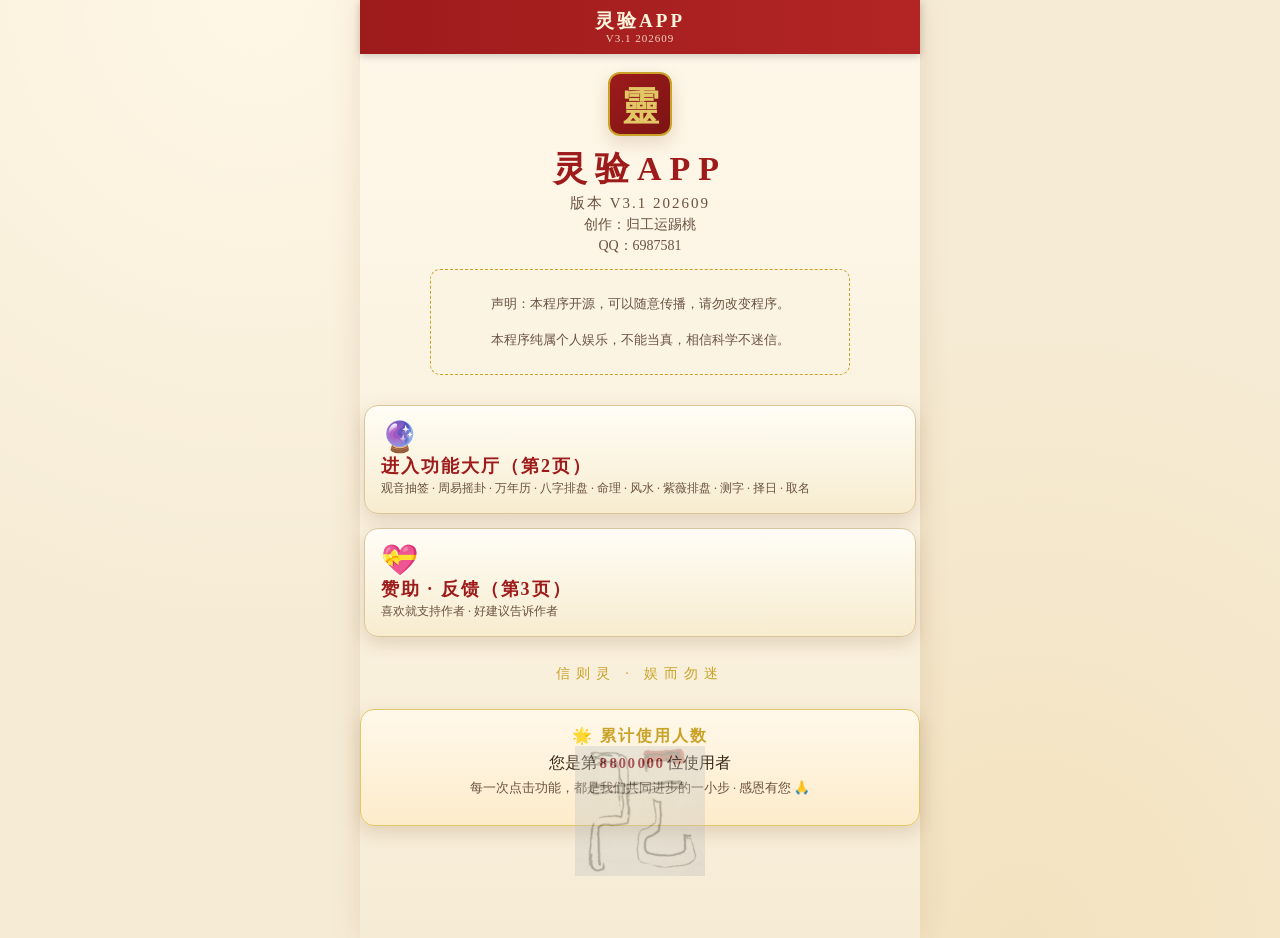
==== commit d501d0c2: "灵验3.1.18" ====
--- a/lingyan/index.html
+++ b/lingyan/index.html
@@ -7,14 +7,6 @@
   <title>灵验APP · V3.1 202609</title>
   <link rel="stylesheet" href="assets/css/style.css" data-page-node-id="58TGpjvWHJhXkTIOGt3rMh" />
   <link rel="stylesheet" href="assets/css/stamp-bg.css" data-page-node-id="0FOnOoLgOIYZCh6yxIAeUY" />
-<link rel="manifest" href="manifest.json">
-<meta name="apple-mobile-web-app-capable" content="yes">
-<meta name="mobile-web-app-capable" content="yes">
-<meta name="apple-mobile-web-app-status-bar-style" content="black-translucent">
-<meta name="apple-mobile-web-app-title" content="灵验APP">
-<link rel="apple-touch-icon" href="apple-touch-icon.png">
-<link rel="icon" href="favicon.png">
-<meta name="theme-color" content="#9e1b1b">
 </head>
 <body data-page-node-id="1cqT9sJXPzBuQ4fV6ZqU6h">
   <div id="app" data-page-node-id="w0bhKbccDetU2GNMuxiNX8">
@@ -267,6 +259,12 @@
               <div class="cal-title" id="cal-title" data-page-node-id="QVoy0VNijDWgeAKejj4DuJ">----年--月</div>
               <button id="cal-next" class="btn-circle" data-page-node-id="E0urRTiC2IE4ZI3gN5EFI0">›</button>
             </div>
+            <div class="cal-ymsel">
+              <select id="cal-year" class="cal-sel"></select>
+              <span>年</span>
+              <select id="cal-month" class="cal-sel"></select>
+              <span>月</span>
+            </div>
             <div class="cal-weekdays" data-page-node-id="xFJ50hJ95x9El7mFlHP45B">
               <span data-page-node-id="O1FJzwsrYqZ5E8umubEOpr">日</span><span data-page-node-id="QGKJxZywqioL9wKU4bZHiF">一</span><span data-page-node-id="rbAbCgZSlBYGlcjdqkhVH7">二</span><span data-page-node-id="D2VIm4r6wfIR7yqwBCB5uC">三</span><span data-page-node-id="pz14sL6Ihcc8n0VSj287B9">四</span><span data-page-node-id="5zQ3rkvaiuoVAb6qnGonBn">五</span><span data-page-node-id="yFveDBBlSswNIVpTHFJUjM">六</span>
             </div>
@@ -286,7 +284,7 @@
             </div>
             <div class="pp-row" data-page-node-id="roRbEhfjpOja14Vk2iQGAp">
               <label data-page-node-id="9R3xgvjgUIOwwulrWwzdsh">出生时间</label>
-              <input id="pp-birth" type="datetime-local" data-page-node-id="xXjO8PXaHSXkbYSTLtRuOk" />
+              <div id="pp-birth" class="lydp-host" data-page-node-id="xXjO8PXaHSXkbYSTLtRuOk"></div>
             </div>
             <div class="pp-row" data-page-node-id="4aMN6HOkOsUqUfVKEiGjL5">
               <label data-page-node-id="e9J1WeADdtEnpWBJgPLhir">性别</label>
@@ -334,7 +332,7 @@
             </div>
             <div class="pp-row" data-page-node-id="rrRNcwPYJF9om2IPOxedp9">
               <label data-page-node-id="0aOTlCfzCW1B7QNhgMUCih">出生时间</label>
-              <input id="zw-birth" type="datetime-local" data-page-node-id="wM6ctHtyxbS7Zh25jEnTxV" />
+              <div id="zw-birth" class="lydp-host" data-page-node-id="wM6ctHtyxbS7Zh25jEnTxV"></div>
             </div>
             <button id="zw-go" class="btn-primary" data-page-node-id="ugGknOA8V1wBobisSkPj8i">🔮 紫微排盘</button>
           </div>
@@ -465,6 +463,8 @@
   <script src="assets/js/coin-images.js"></script>
   <!-- 实物罗盘照片（BASE64 JPEG，内嵌至 luopan-real.js；由 module-luopan.js 在选项卡"实物罗盘"使用） -->
   <script src="assets/js/luopan-real.js"></script>
+  <!-- 三合罗盘照片（BASE64 JPEG，内嵌至 luopan-sanhe.js；由 module-luopan.js 在选项卡"三合罗盘"使用） -->
+  <script src="assets/js/luopan-sanhe.js"></script>
   <!-- 农历库（lunar-javascript，离线可用） -->
   <script src="assets/js/lib/lunar.js"></script>
   <!-- 汉字笔画库（cnchar，离线可用） -->
@@ -486,12 +486,5 @@
   <script src="assets/js/module-marriage.js"></script>
   <script src="assets/js/module-babyname.js"></script>
   <script src="assets/js/main.js"></script>
-<script>
-if ('serviceWorker' in navigator) {
-  window.addEventListener('load', function () {
-    navigator.serviceWorker.register('./sw.js').catch(function () {});
-  });
-}
-</script>
 </body>
 </html>
--- a/lingyan/assets/css/style.css
+++ b/lingyan/assets/css/style.css
@@ -211,10 +211,16 @@
 .lp-type.active{background:var(--red);color:#fff5dc;}
 .lp-sub{font-size:13px;color:var(--ink-soft);text-align:center;margin:2px 0 6px;letter-spacing:1px;}
 .lp-readout{text-align:center;font-size:15px;color:var(--ink);background:var(--paper-2);
-  border:1.5px solid var(--line);border-radius:12px;padding:10px;margin:6px 0;letter-spacing:1px;line-height:1.6;}
+  border:1.5px solid var(--line);border-radius:12px;padding:10px;margin:6px 0;letter-spacing:1px;line-height:1.5;}
+.lp-readout-main{font-size:16px;font-weight:700;color:var(--red);}
+.lp-readout-sub{font-size:13px;color:var(--gold);margin-top:3px;}
 .lp-controls{display:flex;flex-wrap:wrap;gap:10px;align-items:center;justify-content:center;margin-top:8px;width:100%;}
 .lp-controls label{font-size:13px;color:var(--ink-soft);display:flex;align-items:center;gap:6px;}
 .lp-controls input[type=range]{width:140px;}
+.lp-calib{display:flex;flex-wrap:wrap;align-items:center;gap:6px;margin:4px 2px 2px;font-size:12px;color:#b5892f;}
+.lp-calib-label{opacity:.9;}
+.lp-cal-btn{padding:4px 11px;border:1px solid #b5892f;background:rgba(181,137,47,.12);color:#b5892f;border-radius:8px;font-size:12px;cursor:pointer;font-family:inherit;}
+.lp-cal-btn:active{background:rgba(181,137,47,.32);}
 
 /* ===== 罗盘说明 E. 64卦 ===== */
 .hx-toolbar{display:flex;gap:8px;margin:10px 0;}
@@ -309,6 +315,7 @@
 .paipan-form{background:var(--paper-2);border:1.5px solid var(--line);border-radius:14px;padding:16px;box-shadow:var(--shadow);}
 .pp-row{display:flex;align-items:center;gap:10px;margin-bottom:12px;}
 .pp-row label{min-width:64px;font-size:14px;color:var(--ink-soft);}
+.lydp-host{flex:1;min-width:0;}
 .pp-row input{flex:1;font-family:inherit;padding:9px;border-radius:8px;border:1px solid #6b5240;background:#fff8ea;color:var(--ink);font-size:15px;}
 .paipan-result{margin-top:14px;}
 .pp-block{background:var(--paper-2);border:1.5px solid var(--line);border-radius:12px;padding:14px;margin-bottom:12px;box-shadow:var(--shadow);}
@@ -473,7 +480,7 @@
 .uc-card{text-align:center;background:linear-gradient(180deg,#fff8ea,#fdeccb);border-color:var(--gold-light);}
 .uc-title{font-size:16px;color:var(--gold);font-weight:700;letter-spacing:2px;margin-bottom:6px;}
 .uc-line{font-size:16px;color:var(--ink);margin:6px 0;display:flex;align-items:center;justify-content:center;flex-wrap:wrap;gap:2px;}
-.uc-line .roll{font-size:30px;}
+.uc-line .roll{font-size:15px;}
 .uc-sub{font-size:12.5px;color:var(--ink-soft);margin-top:4px;}
 
 .mg-counter{text-align:center;margin:14px 0 4px;font-size:12px;color:var(--ink);line-height:1.5;}
@@ -509,3 +516,7 @@
 .mg-modal-close{background:transparent;border:none;color:#fff;font-size:24px;line-height:1;cursor:pointer;padding:0 4px;}
 .mg-modal-body{overflow-y:auto;-webkit-overflow-scrolling:touch;padding:14px 16px;font-size:13px;line-height:1.7;color:var(--ink);text-align:left;}
 .mg-modal .mg-agree-body{max-height:none;border:none;background:transparent;padding:0;}
+
+/* 万年历年/月选择器（V3.1.18） */
+.cal-ymsel{display:flex;align-items:center;justify-content:center;gap:6px;margin:8px 0 2px;color:var(--ink);font-size:14px;}
+.cal-sel{padding:5px 10px;border-radius:8px;border:1px solid var(--line,#e0d8c8);background:#fff;color:var(--ink);font-size:14px;}
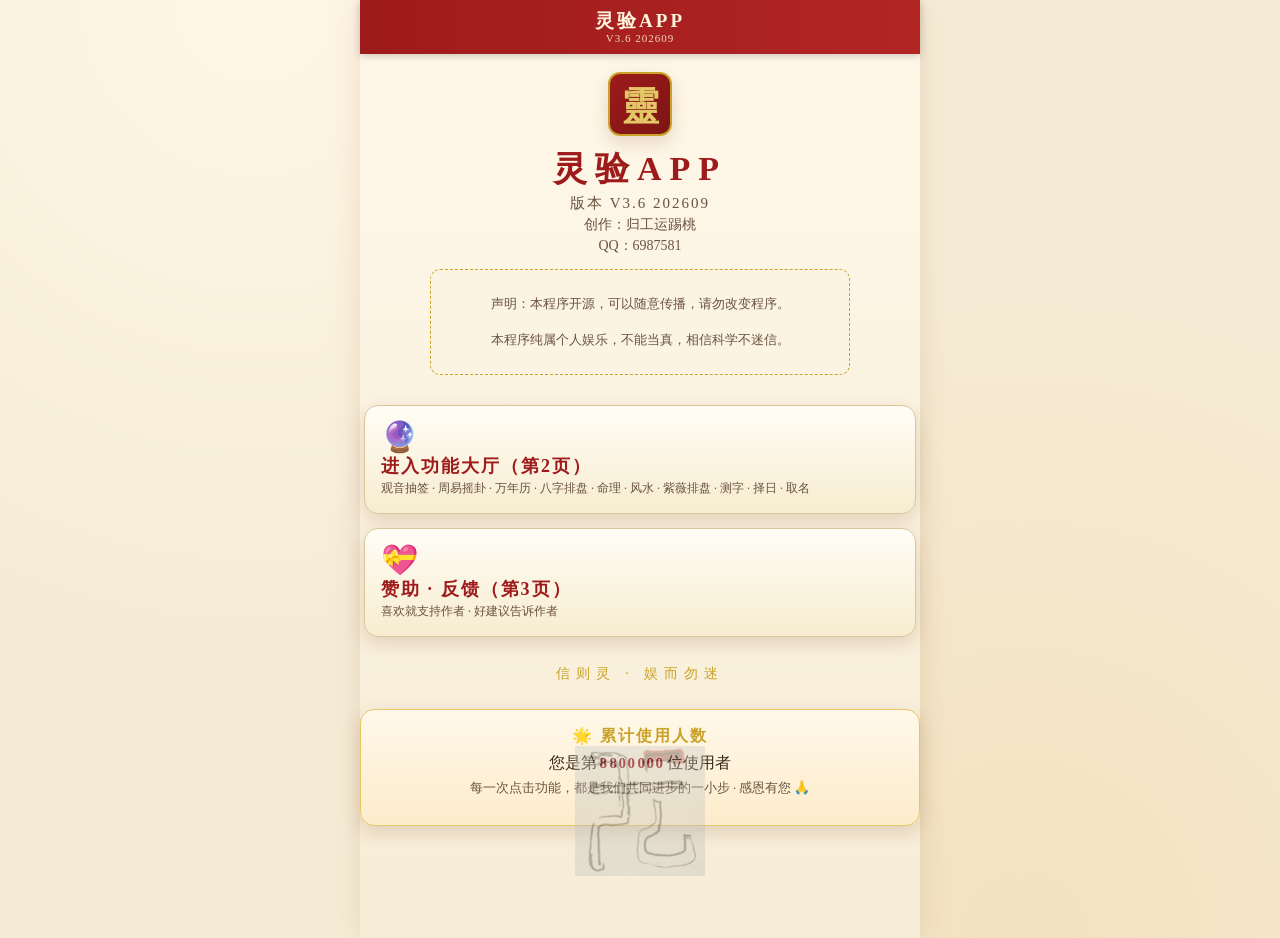
==== commit ca689ff6: "V3.6 NEW" ====
--- a/lingyan/index.html
+++ b/lingyan/index.html
@@ -4,7 +4,7 @@
   <meta charset="UTF-8" data-page-node-id="VFWRW5Rren2XdkHfxIAUrf" />
   <meta name="viewport" content="width=device-width, initial-scale=1.0, maximum-scale=1.0, user-scalable=no" data-page-node-id="MWIEodSLQfhadAv27OTaqN" />
   <meta name="theme-color" content="#9e1b1b" data-page-node-id="OxRQ9ywtDRUw6JN0R7zweo" />
-  <title>灵验APP · V3.1 202609</title>
+  <title>灵验APP · V3.6 202609</title>
   <link rel="stylesheet" href="assets/css/style.css" data-page-node-id="58TGpjvWHJhXkTIOGt3rMh" />
   <link rel="stylesheet" href="assets/css/stamp-bg.css" data-page-node-id="0FOnOoLgOIYZCh6yxIAeUY" />
 </head>
@@ -15,7 +15,7 @@
       <button id="btn-back" class="btn-back" aria-label="返回" data-page-node-id="znnOCNbDF5kJqBuG4AriwX">‹ 首页</button>
       <div class="topbar-title" data-page-node-id="rcVyG1dKrLI74aeJqHBWiJ">
         <span class="app-name" data-page-node-id="Lwgw2lAu8YvbaFnyGyrBWv">灵验APP</span>
-        <span class="app-ver" data-page-node-id="qYfrzFxDkhJ73UZtBPTACu">V3.1 202609</span>
+        <span class="app-ver" data-page-node-id="qYfrzFxDkhJ73UZtBPTACu">V3.6 202609</span>
       </div>
       <span class="topbar-spacer" data-page-node-id="7UWLnTumS00UWVuah4mVbl"></span>
     </header>
@@ -25,7 +25,7 @@
       <div class="home-welcome" data-page-node-id="T9jhe5hvxFFjpGbRB9lbx2">
         <div class="home-seal" data-page-node-id="JyhazRlKwOCJ9PaSms2jqp">靈</div>
         <h1 class="home-title" data-page-node-id="hTYe0parPzWaWg6vps5jpE">灵验APP</h1>
-        <p class="home-sub" data-page-node-id="bRDsyQHXs0nLHZw2YKUH83">版本 V3.1 202609</p>
+        <p class="home-sub" data-page-node-id="bRDsyQHXs0nLHZw2YKUH83">版本 V3.6 202609</p>
         <p class="home-author" data-page-node-id="pCxGq553T61dE8Np5B85FF">创作：归工运踢桃</p>
         <p class="home-qq" data-page-node-id="8eSgHhxBFNz0iCy8DFqilq">QQ：6987581</p>
         <div class="home-declare" data-page-node-id="iaGKZmQmW08c64JDAQdRBy">
@@ -58,7 +58,7 @@
     <section id="page-hall" class="page" data-page-node-id="zhTPPxcL50oHXDASWwNcCF">
       <div id="hall-grid" class="hall-grid-wrap" data-page-node-id="scHxRnB09wbIo5mcWAIcU9">
         <h2 class="hall-title" data-page-node-id="gT0vlen4PxiJ81bcIZcXsX">功能大厅</h2>
-        <p class="hall-sub" data-page-node-id="PNUTDKL9GlM5X8A30E4sbV">V3.1 202609 · 创作：归工运踢桃</p>
+        <p class="hall-sub" data-page-node-id="PNUTDKL9GlM5X8A30E4sbV">V3.6 202609 · 创作：归工运踢桃</p>
         <div class="module-grid" data-page-node-id="fMLy0oxqVfzO3XU5R0O50x">
           <button class="module-card" data-go="guanyin" data-page-node-id="V14dG7fJ2fdkGEyauIHty3">
             <span class="mc-icon" data-page-node-id="0yOBfL1VRld5Yvs5kLcbN5"><svg viewBox="0 0 64 64" xmlns="http://www.w3.org/2000/svg" aria-label="观音莲花" data-page-node-id="RqegK0XxH9CkRmC2Mni66H"><defs data-page-node-id="85sL1Ig6gy8hGOkoRtZ7te"><radialGradient id="lotusG" cx="50%" cy="50%" r="60%" data-page-node-id="WkyGRfiJmdTjERyiZjH1Rl"><stop offset="0%" stop-color="#ffd1d1" data-page-node-id="6GhZgKqfNhjPH6Bt6LCkYP"/><stop offset="60%" stop-color="#e64141" data-page-node-id="WEDO3zDDY3RNdVGZYJjVyh"/><stop offset="100%" stop-color="#9e1b1b" data-page-node-id="PbO4se13qBwRAwsxJwtRwT"/></radialGradient></defs><!-- 对比底圈，确保在任意卡片背景下都清晰醒目 --><circle cx="32" cy="35" r="29" fill="#fff3e0" stroke="#c9a227" stroke-width="2" data-page-node-id="Mlj3nPpKUWwIOzqaWlprfl"/><!-- 底座荷叶 --><ellipse cx="32" cy="50" rx="22" ry="6" fill="#3a7a3e" stroke="#1f4f23" stroke-width="2" data-page-node-id="0JK6yI5ayAe9Otu6wMkm25"/><!-- 莲花主体（七瓣，深红描边加粗至3） --><g stroke="#7a0d0d" stroke-width="3" stroke-linejoin="round" data-page-node-id="fGFVYJCvhA84aB96Rnbuw6"><path d="M32 46 C20 46 13 36 16 26 C24 31 30 36 32 46 Z" fill="#e23b3b" data-page-node-id="XWuLLnh6j19RdgTSW0mcIR"/><path d="M32 46 C24 48 16 43 14 33 C22 33 29 37 32 46 Z" fill="#e23b3b" data-page-node-id="VvjCL9xPU20WHbuwOzudsE"/><path d="M32 46 C44 46 51 36 48 26 C40 31 34 36 32 46 Z" fill="#e23b3b" data-page-node-id="EkxWCBzKgVUdLvfZdsyHCX"/><path d="M32 46 C40 48 48 43 50 33 C42 33 35 37 32 46 Z" fill="#e23b3b" data-page-node-id="ADpcP0DGD8FDfeFQCJ5f4W"/><path d="M32 46 C25 44 21 34 25 22 C29 28 32 36 32 46 Z" fill="#c0392b" data-page-node-id="ddseiQGcRJm5KBXMi24xbE"/><path d="M32 46 C39 44 43 34 39 22 C35 28 32 36 32 46 Z" fill="#c0392b" data-page-node-id="8MEjpGzgEFx575OTWU6EsE"/><path d="M32 46 C27 42 27 28 32 20 C34 28 34 40 32 46 Z" fill="#a51f1f" data-page-node-id="4kNRca4d95KYsPytRESS2K"/></g><!-- 花心（金点加大更明显） --><circle cx="32" cy="36" r="5" fill="#ffd84a" stroke="#7a5a0d" stroke-width="2" data-page-node-id="g1SX9iwWSm9hx93C93TGFr"/><circle cx="32" cy="36" r="2" fill="#7a0d0d" data-page-node-id="6R1jATMCD5Y7KXfmHkHGcG"/></svg></span>
@@ -463,6 +463,8 @@
   <script src="assets/js/coin-images.js"></script>
   <!-- 实物罗盘照片（BASE64 JPEG，内嵌至 luopan-real.js；由 module-luopan.js 在选项卡"实物罗盘"使用） -->
   <script src="assets/js/luopan-real.js"></script>
+  <!-- 实物罗盘2照片（BASE64 JPEG，内嵌至 luopan-real2.js；由 module-luopan.js 在选项卡"实物罗盘2"使用） -->
+  <script src="assets/js/luopan-real2.js"></script>
   <!-- 三合罗盘照片（BASE64 JPEG，内嵌至 luopan-sanhe.js；由 module-luopan.js 在选项卡"三合罗盘"使用） -->
   <script src="assets/js/luopan-sanhe.js"></script>
   <!-- 农历库（lunar-javascript，离线可用） -->
--- a/lingyan/assets/css/style.css
+++ b/lingyan/assets/css/style.css
@@ -348,7 +348,8 @@
 .dy-item{display:flex;align-items:center;gap:10px;background:#fffdf6;border:1px solid var(--line);border-radius:10px;padding:8px 10px;}
 .dy-idx{font-size:13px;color:var(--ink-soft);min-width:52px;}
 .dy-gz{font-size:20px;font-weight:800;letter-spacing:2px;}
-.dy-meta{font-size:12px;color:var(--ink-soft);margin-left:auto;}
+.dy-info{margin-left:auto;display:flex;flex-direction:column;gap:1px;text-align:right;}
+.dy-meta{font-size:12px;color:var(--ink-soft);line-height:1.45;}
 
 /* 第3页 赞助·反馈 */
 .card{background:var(--paper-2);border:1.5px solid var(--line);border-radius:14px;padding:16px;margin:12px 0;box-shadow:var(--shadow);}
